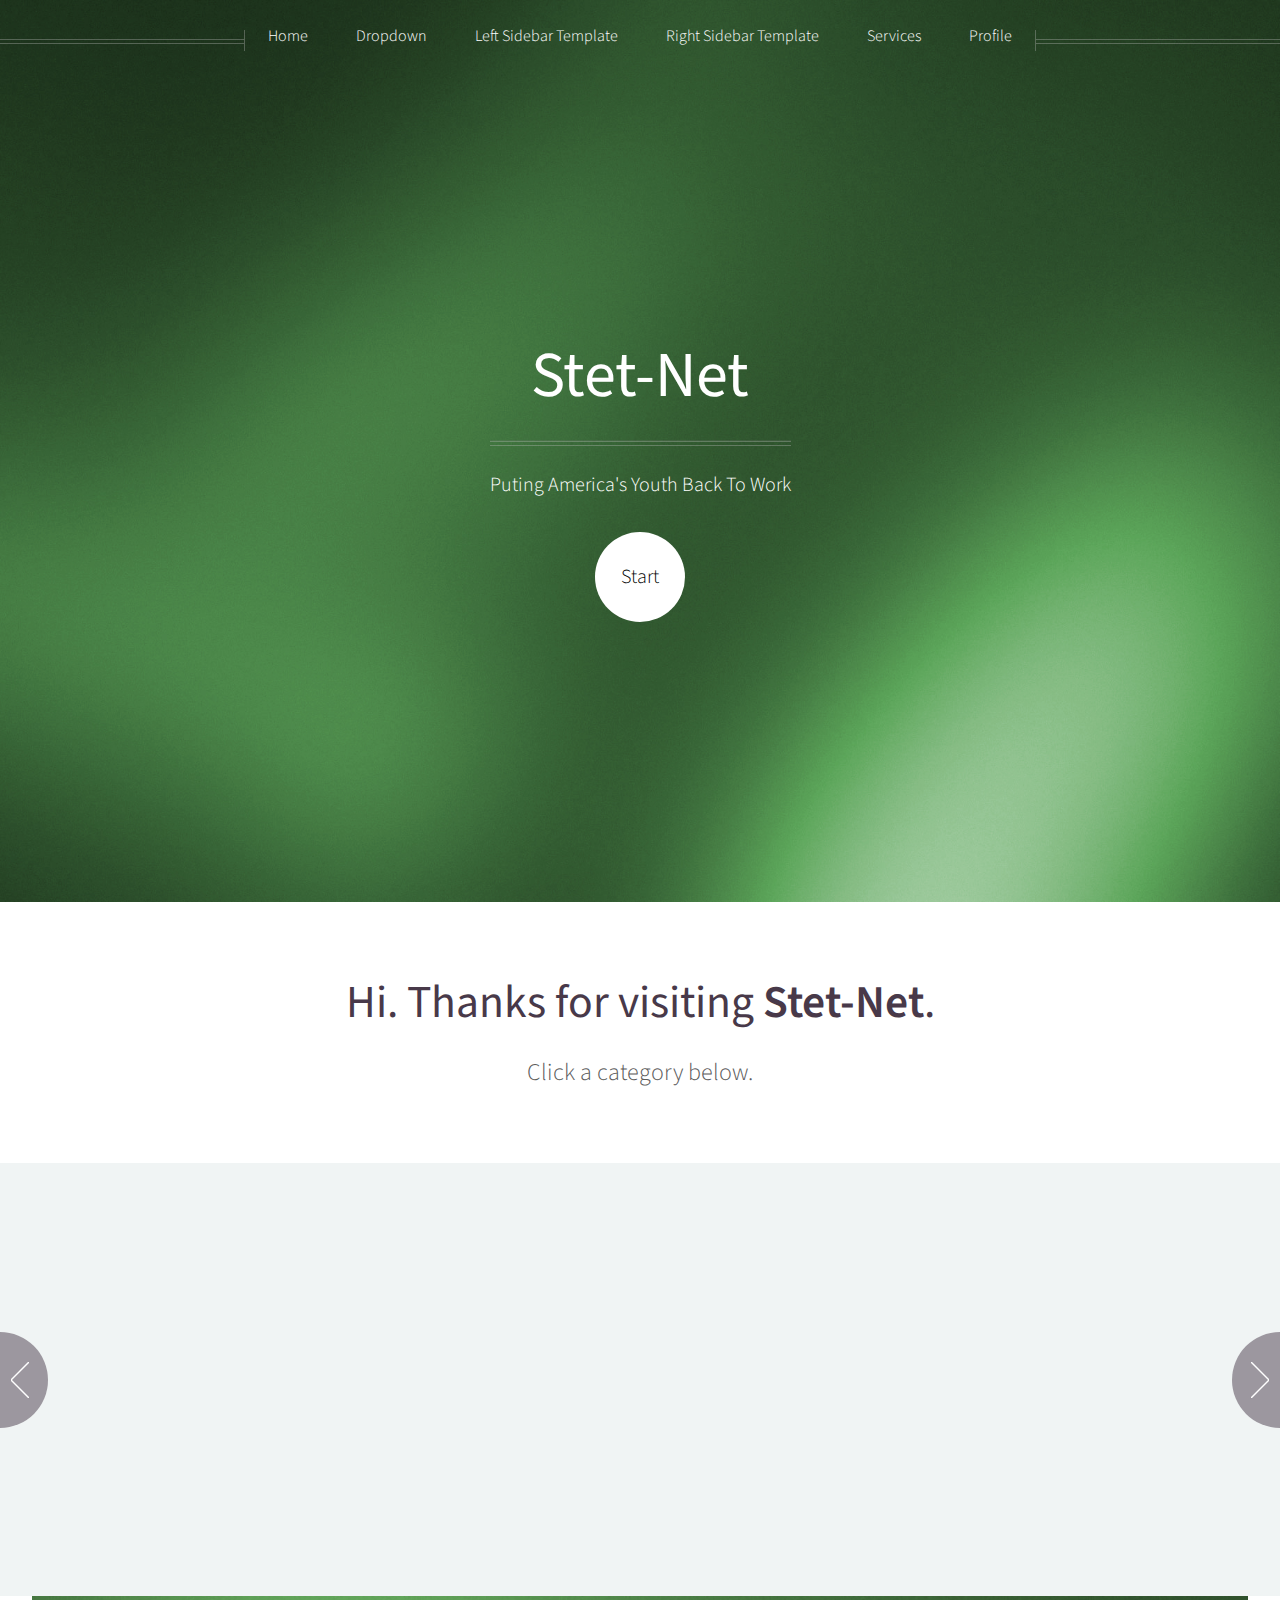
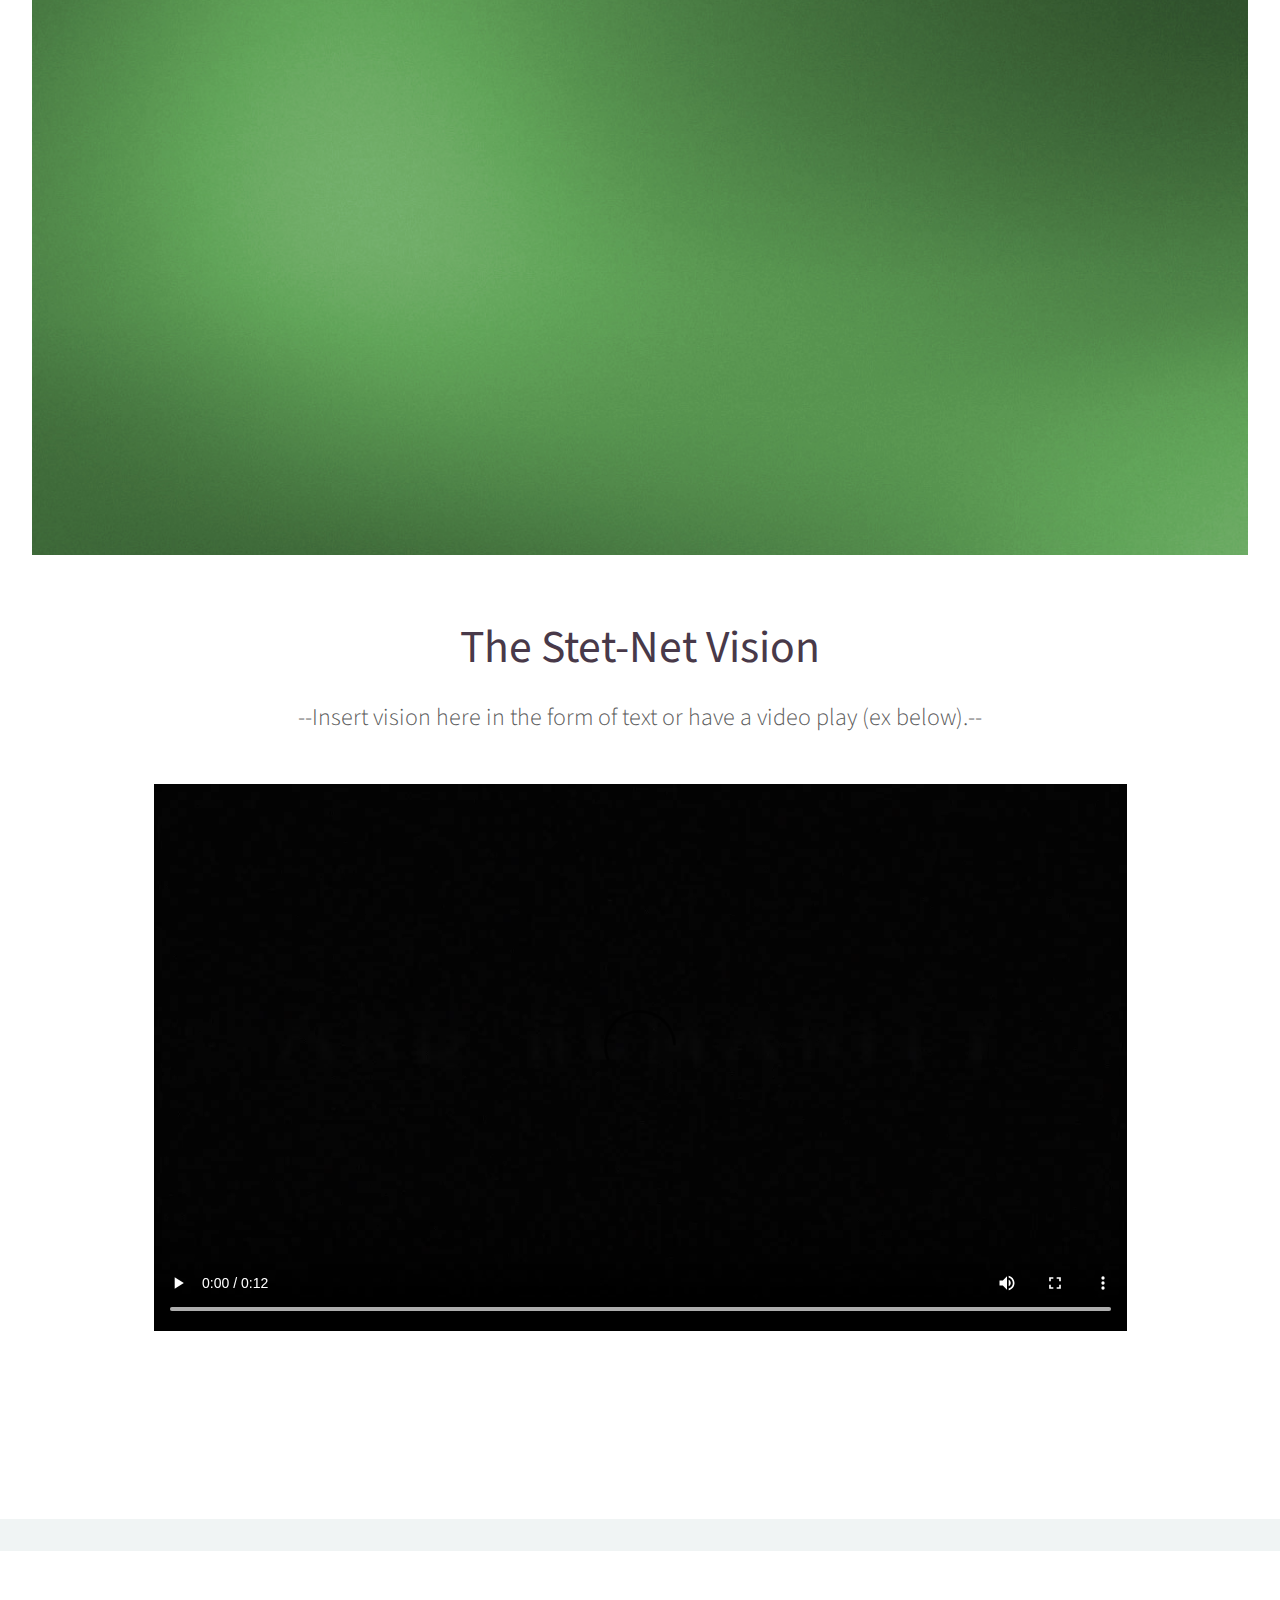
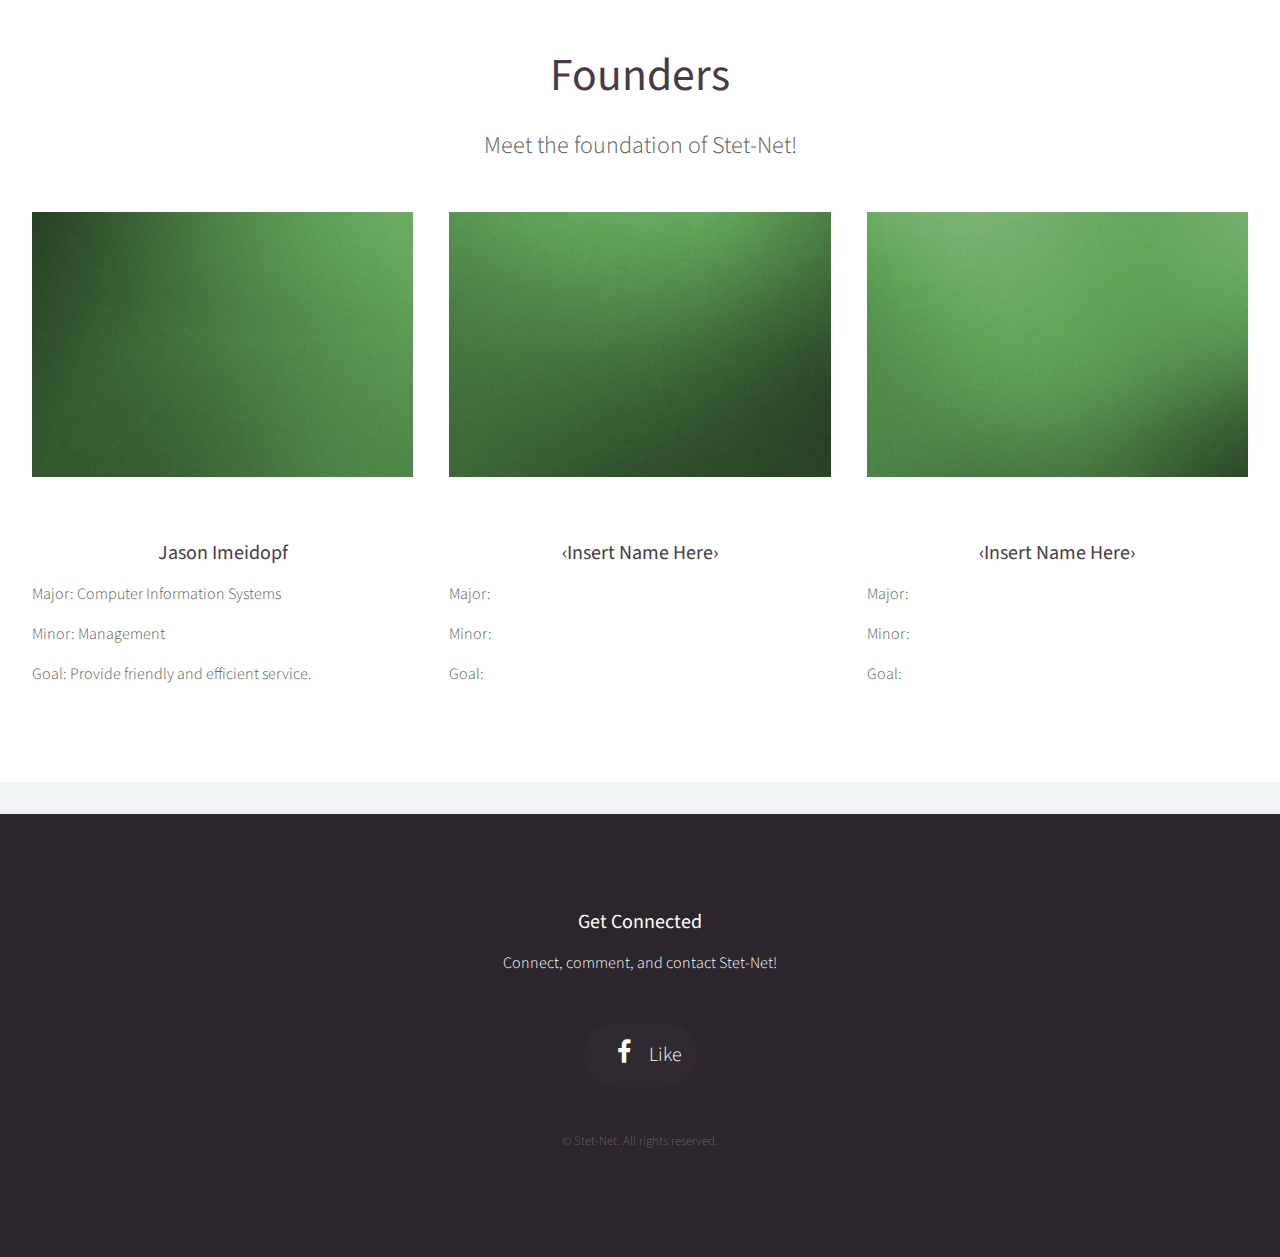
==== index.html @ adfb937d "Template Changes" ====
<!DOCTYPE HTML>
<html>
	<head>
		<title>Stet-Net</title>
        <link rel="icon" type="image/png" href="images/favicon.png"/>
		<meta http-equiv="content-type" content="text/html; charset=utf-8" />
		<meta name="description" content="" />
		<meta name="keywords" content="" />
		<!--[if lte IE 8]><script src="css/ie/html5shiv.js"></script><![endif]-->
		<script src="js/jquery.min.js"></script>
		<script src="js/jquery.dropotron.min.js"></script>
		<script src="js/jquery.scrolly.min.js"></script>
		<script src="js/jquery.onvisible.min.js"></script>
		<script src="js/skel.min.js"></script>
		<script src="js/skel-layers.min.js"></script>
		<script src="js/init.js"></script>
		<noscript>
			<link rel="stylesheet" href="css/skel.css" />
			<link rel="stylesheet" href="css/style.css" />
			<link rel="stylesheet" href="css/style-desktop.css" />
			<link rel="stylesheet" href="css/style-noscript.css" />
		</noscript>
		<!--[if lte IE 8]><link rel="stylesheet" href="css/ie/v8.css" /><![endif]-->
	</head>
	<body class="homepage">

		<!-- Header -->
			<div id="header">
						
				<!-- Inner -->
					<div class="inner">
						<header>
							<h1><a href="index.html" id="logo">Stet-Net</a></h1>
							<hr />
							<p>Puting America's Youth Back To Work</p>
						</header>
						<footer>
							<a href="#banner" style="color:#000000" class="button circled scrolly">Start</a>
						</footer>
					</div>
				
				<!-- Nav -->
					<nav id="nav">
						<ul>
							<li><a href="index.html">Home</a></li>
							<li>
								<a href="#">Dropdown</a>
								<ul>
									<li><a href="#">Under Dev</a></li>
									<li><a href="#">Under Dev</a></li>
									<li><a href="#">Under Dev</a></li>
									<li>
										<a href="">Sub-Menu</a>
										<ul>
											<li><a href="#">Under Dev</a></li>
											<li><a href="#">Under Dev</a></li>
											<li><a href="#">Under Dev</a></li>
											<li><a href="#">Under Dev</a></li>
										</ul>
									</li>
									<li><a href="#">Under Dev</a></li>
								</ul>
							</li>
							<li><a href="left-sidebar.html">Left Sidebar Template</a></li>
							<li><a href="right-sidebar.html">Right Sidebar Template</a></li>
							<li><a href="no-sidebar.html">Services</a></li>
							<li><a href="profile.html">Profile</a></li>
						</ul>
					</nav>

			</div>
			
		<!-- Banner -->
			<section id="banner">
				<header>
					<h2>Hi. Thanks for visiting <strong>Stet-Net</strong>.</h2>
					<p>Click a category below.</p>
				</header>
			</section>

		<!-- Carousel -->
			<section class="carousel">
				<div class="reel">

					<article>
						<a href="#" class="image featured"><img src="images/pic01.jpg" alt="" /></a>
						<header>
							<h3><a href="#">Category 1</a></h3>
						</header>
						<p>Text text text text text text text text text text text
                         text text text text text text text.</p>							
					</article>
				
					<article>
						<a href="#" class="image featured"><img src="images/pic02.jpg" alt="" /></a>
						<header>
							<h3><a href="#">Category 2</a></h3>
						</header>
						<p>Text text text text text text text text text text text 
                        text text text text text text text.</p>							
					</article>
				
					<article>
						<a href="#" class="image featured"><img src="images/pic03.jpg" alt="" /></a>
						<header>
							<h3><a href="#">Category 3</a></h3>
						</header>
						<p>Text text text text text text text text text text
                         text text text text text text text text.</p>							
					</article>
				
					<article>
						<a href="#" class="image featured"><img src="images/pic04.jpg" alt="" /></a>
						<header>
							<h3><a href="#">Category 4</a></h3>
						</header>
						<p>Text  text text text text text text text text
                         text text text text text text text text text.</p>							
					</article>
                    
                    <article>
						<a href="#" class="image featured"><img src="images/pic04.jpg" alt="" /></a>
						<header>
							<h3><a href="#">Category 5</a></h3>
						</header>
						<p>Text  text text text text text text text text
                         text text text text text text text text text.</p>							
					</article>
                    
                    <article>
						<a href="#" class="image featured"><img src="images/pic04.jpg" alt="" /></a>
						<header>
							<h3><a href="#">Category etc</a></h3>
						</header>
						<p>Text  text text text text text text text text
                         text text text text text text text text text.</p>							
					</article>
				</div>
			</section>
			
		<!-- Main -->
			<div class="wrapper style2">

				<article id="main" class="container special">
					<a href="#" class="image featured"><img src="images/pic06.jpg" alt="" /></a>
					<header>
						<h2>The Stet-Net Vision</h2>
						<p>--Insert vision here in the form of text or
                        have a video play (ex below).--</p>
					</header>
					<div align="center">
						<video src="sources/test.mp4" id="movie" controls width="80%" height="55%" />
                   			</div>
					<footer>
						<a href="#" class="button">Learn More</a>
					</footer>
				</article>

			</div>

		<!-- Features -->
			<div class="wrapper style1">
				
				<section id="features" class="container special">
					<header>
						<h2>Founders</h2>
						<p>Meet the foundation of Stet-Net!</p>
					</header>
					<div class="row">
						<article class="4u special">
							<a href="#" class="image featured"><img src="images/pic07.jpg" alt="" /></a>
							<header>
								<h3><a href="left-sidebar.html">Jason Imeidopf</a></h3>
							</header>
							<p>
								Major: Computer Information Systems
                            </p>
                            <p>
                                Minor: Management
							</p>
                            <p>
                                 Goal: Provide friendly and efficient service.
                            </p>
						</article>
						<article class="4u special">
							<a href="#" class="image featured"><img src="images/pic08.jpg" alt="" /></a>
							<header>
								<h3><a href="#">&#8249;Insert Name Here&#8250;</a></h3>
							</header>
							<p>
								Major:
                            </p>
                            <p>
                                Minor:
							</p>
                            <p>
                                 Goal:
                            </p>
						</article>
						<article class="4u special">
							<a href="#" class="image featured"><img src="images/pic09.jpg" alt="" /></a>
							<header>
								<h3><a href="#">&#8249;Insert Name Here&#8250;</a></h3>
							</header>
							<p>
								Major:
                            </p>
                            <p>
                                Minor:
							</p>
                            <p>
                                 Goal:
                            </p>
						</article>
					</div>
				</section>

			</div>

		<!-- Footer -->
			<div id="footer">
				<div class="container">
					<div class="row">
						<div class="12u">
							
							<!-- Contact -->
								<section class="contact">
									<header>
										<h3>Get Connected</h3>
									</header>
									<p>Connect, comment, and contact Stet-Net!</p>
									<ul class="icons">
										<li><a href="https://www.facebook.com/StetsonNetwork" class="icon fa-facebook"><span class="label">Facebook</span></a>Like</li>
									</ul>
								</section>
							
							<!-- Copyright -->
								<div class="copyright">
									<ul class="menu">
										<li>&copy; Stet-Net. All rights reserved.</li>
									</ul>
								</div>
							
						</div>
					
					</div>
				</div>
			</div>

	</body>
</html>
---- css/skel.css ----
/* Resets (http://meyerweb.com/eric/tools/css/reset/ | v2.0 | 20110126 | License: none (public domain)) */

	html,body,div,span,applet,object,iframe,h1,h2,h3,h4,h5,h6,p,blockquote,pre,a,abbr,acronym,address,big,cite,code,del,dfn,em,img,ins,kbd,q,s,samp,small,strike,strong,sub,sup,tt,var,b,u,i,center,dl,dt,dd,ol,ul,li,fieldset,form,label,legend,table,caption,tbody,tfoot,thead,tr,th,td,article,aside,canvas,details,embed,figure,figcaption,footer,header,hgroup,menu,nav,output,ruby,section,summary,time,mark,audio,video{margin:0;padding:0;border:0;font-size:100%;font:inherit;vertical-align:baseline;}article,aside,details,figcaption,figure,footer,header,hgroup,menu,nav,section{display:block;}body{line-height:1;}ol,ul{list-style:none;}blockquote,q{quotes:none;}blockquote:before,blockquote:after,q:before,q:after{content:'';content:none;}table{border-collapse:collapse;border-spacing:0;}body{-webkit-text-size-adjust:none}

/* Box Model */

	*, *:before, *:after {
		-moz-box-sizing: border-box;
		-webkit-box-sizing: border-box;
		box-sizing: border-box;
	}

/* Container */

	body {
		/* min-width: (containers) */
		min-width: 1200px;
	}

	.container {
		margin-left: auto;
		margin-right: auto;
		
		/* width: (containers) */
		width: 1200px;
	}

	/* Modifiers */
	
		.container.small {
			/* width: (containers) * 0.75; */
			width: 900px;
		}

		.container.large {
			width: 100%;

			/* max-width: (containers) * 1.25; */
			max-width: 1500px;

			/* min-width: (containers); */
			min-width: 1200px;
		}

/* Grid */

	.\31 2u { width: 100% }
	.\31 1u { width: 91.6666666667% }
	.\31 0u { width: 83.3333333333% }
	.\39 u { width: 75% }
	.\38 u { width: 66.6666666667% }
	.\37 u { width: 58.3333333333% }
	.\36 u { width: 50% }
	.\35 u { width: 41.6666666667% }
	.\34 u { width: 33.3333333333% }
	.\33 u { width: 25% }
	.\32 u { width: 16.6666666667% }
	.\31 u { width: 8.3333333333% }
	.\-11u { margin-left: 91.6666666667% }
	.\-10u { margin-left: 83.3333333333% }
	.\-9u { margin-left: 75% }
	.\-8u { margin-left: 66.6666666667% }
	.\-7u { margin-left: 58.3333333333% }
	.\-6u { margin-left: 50% }
	.\-5u { margin-left: 41.6666666667% }
	.\-4u { margin-left: 33.3333333333% }
	.\-3u { margin-left: 25% }
	.\-2u { margin-left: 16.6666666667% }
	.\-1u { margin-left: 8.3333333333% }

	/* Rows */

		.row > * {
			float: left;
		}

		.row:after {
			content: '';
			display: block;
			clear: both;
			height: 0;
		}

		.row:first-child > * {
			padding-top: 0 !important;
		}

		.row.uniform > * > :first-child {
			margin-top: 0;
		}

		.row.uniform > * > :last-child {
			margin-bottom: 0;
		}

		/* Normal */

			.row > * {
				/* padding-left: (gutters) */
				padding-left: 40px;
			}

			.row + .row > * {
				/* padding: (gutters) 0 0 (gutters) */
				padding: 40px 0 0 40px;
			}

			.row {
				/* margin-left: -(gutters) */
				margin-left: -40px;
			}

			.row + .row.uniform > * {
				/* padding: (gutters.vertical) 0 0 (gutters.vertical) */
				padding: 40px 0 0 40px;
			}

		/* Flush */

			.row.flush > * {
				padding-left: 0;
			}

			.row + .row.flush > * {
				padding: 0;
			}

			.row.flush {
				margin-left: 0;
			}

			.row + .row.uniform.flush > * {
				padding: 0;
			}

		/* Quarter */

			.row.quarter > * {
				/* padding-left: (gutters * 0.25) */
				padding-left: 10px;
			}

			.row + .row.quarter > * {
				/* padding: (gutters * 0.25) 0 0 (gutters * 0.25) */
				padding: 10px 0 0 10px;
			}

			.row.quarter {
				/* margin-left: -(gutters * 0.25) */
				margin-left: -10px;
			}

			.row + .row.uniform.quarter > * {
				/* padding: (gutters.vertical * 0.25) 0 0 (gutters.vertical * 0.25) */
				padding: 10px 0 0 10px;
			}

		/* Half */

			.row.half > * {
				/* padding-left: (gutters * 0.5) */
				padding-left: 20px;
			}

			.row + .row.half > * {
				/* padding: (gutters * 0.5) 0 0 (gutters * 0.5) */
				padding: 20px 0 0 20px;
			}

			.row.half {
				/* margin-left: -(gutters * 0.5) */
				margin-left: -20px;
			}

			.row + .row.uniform.half > * {
				/* padding: (gutters.vertical * 0.5) 0 0 (gutters.vertical * 0.5) */
				padding: 20px 0 0 20px;
			}

		/* One and (a) Half */

			.row.oneandhalf > * {
				/* padding-left: (gutters * 1.5) */
				padding-left: 60px;
			}

			.row + .row.oneandhalf > * {
				/* padding: (gutters * 1.5) 0 0 (gutters * 1.5) */
				padding: 60px 0 0 60px;
			}

			.row.oneandhalf {
				/* margin-left: -(gutters * 1.5) */
				margin-left: -60px;
			}

			.row + .row.uniform.oneandhalf > * {
				/* padding: (gutters.vertical * 1.5) 0 0 (gutters.vertical * 1.5) */
				padding: 60px 0 0 60px;
			}

		/* Double */

			.row.double > * {
				/* padding-left: (gutters * 2) */
				padding-left: 80px;
			}

			.row + .row.double > * {
				/* padding: (gutters * 2) 0 0 (gutters * 2) */
				padding: 80px 0 0 80px;
			}

			.row.double {
				/* margin-left: -(gutters * 2) */
				margin-left: -80px;
			}
			
			.row + .row.uniform.double > * {
				/* padding: (gutters.vertical * 2) 0 0 (gutters.vertical * 2) */
				padding: 80px 0 0 80px;
			}
---- css/style.css ----
@charset 'UTF-8';
@import url('http://fonts.googleapis.com/css?family=Source+Sans+Pro:300,300italic,400,400italic,600');
@import url('font-awesome.min.css');


/*********************************************************************************/
/* Basic                                                                         */
/*********************************************************************************/

	body
	{
		background: #f0f4f4;
		color: #5b5b5b;
	}

		body.is-loading *
		{
			-moz-transition: none !important;
			-webkit-transition: none !important;
			-o-transition: none !important;
			-ms-transition: none !important;
			transition: none !important;
			-moz-animation: none !important;
			-webkit-animation: none !important;
			-o-animation: none !important;
			-ms-animation: none !important;
			animation: none !important;
		}

	body,input,textarea,select
	{
		font-size: 15pt;
		line-height: 1.85em;
		font-family: 'Source Sans Pro', sans-serif;
		font-weight: 300;
	}

	h1,h2,h3,h4,h5,h6
	{
		font-weight: 400;
		color: #483949;
		line-height: 1.25em;
	}
	
		h1 a, h2 a, h3 a, h4 a, h5 a, h6 a
		{
			color: inherit;
			text-decoration: none;
			border-bottom-color: transparent;
		}
		
		h1 strong, h2 strong, h3 strong, h4 strong, h5 strong, h6 strong
		{
			font-weight: 600;
		}

	h2
	{
		font-size: 2.85em;
	}
	
	h3
	{
		font-size: 1.25em;
	}
	
	h4
	{
		font-size: 1em;
		margin: 0 0 0.25em 0;
	}
	
	strong, b
	{
		font-weight: 400;
		color: #483949;
	}
	
	em, i
	{
		font-style: italic;
	}

	a
	{
		color: inherit;
		border-bottom: solid 1px rgba(128,128,128,0.15);
		text-decoration: none;
		-moz-transition: background-color 0.35s ease-in-out, color 0.35s ease-in-out, border-bottom-color 0.35s ease-in-out;
		-webkit-transition: background-color 0.35s ease-in-out, color 0.35s ease-in-out, border-bottom-color 0.35s ease-in-out;
		-o-transition: background-color 0.35s ease-in-out, color 0.35s ease-in-out, border-bottom-color 0.35s ease-in-out;
		-ms-transition: background-color 0.35s ease-in-out, color 0.35s ease-in-out, border-bottom-color 0.35s ease-in-out;
		transition: background-color 0.35s ease-in-out, color 0.35s ease-in-out, border-bottom-color 0.35s ease-in-out;
	}
	
		a:hover
		{
			color: #009E00;
			border-bottom-color: transparent;
		}

	sub
	{
		position: relative;
		top: 0.5em;
		font-size: 0.8em;
	}
	
	sup
	{
		position: relative;
		top: -0.5em;
		font-size: 0.8em;
	}
	
	blockquote
	{
		border-left: solid 0.5em #ddd;
		padding: 1em 0 1em 2em;
		font-style: italic;
	}
	
	p, ul, ol, dl, table
	{
		margin-bottom: 1em;
	}

	p
	{
		text-align: justify;
	}

	br.clear
	{
		clear: both;
	}
	
	hr
	{
		position: relative;
		display: block;
		border: 0;
		top: 4.5em;
		margin-bottom: 9em;

		height: 6px;
		border-top: solid 1px rgba(128,128,128,0.2);
		border-bottom: solid 1px rgba(128,128,128,0.2);
	}
	
		hr:before,
		hr:after
		{
			content: '';
			position: absolute;
			top: -8px;
			display: block;
			width: 1px;
			height: 21px;
			background: rgba(128,128,128,0.2);			
		}

		hr:before
		{
			left: -1px;
		}

		hr:after
		{
			right: -1px;
		}

	.timestamp
	{
		color: rgba(128,128,128,0.75);
		font-size: 0.8em;
	}

	/* Sections/Article */
	
		section,
		article
		{
			margin-bottom: 3em;
		}
		
			section > :last-child,
			article > :last-child
			{
				margin-bottom: 0;
			}

			section:last-child,
			article:last-child
			{
				margin-bottom: 0;
			}

			.row > section,
			.row > article
			{
				margin-bottom: 0;
			}

			section.special > header,
			section.special > footer,
			article.special > header,
			article.special > footer
			{
				text-align: center;
			}

		header
		{
			margin: 0 0 1em 0;
		}

			header > p
			{
				display: block;
				font-size: 1.5em;
				margin: 1em 0 2em 0;
				line-height: 1.5em;
				text-align: inherit;
			}
			
		footer
		{
			margin: 2.5em 0 0 0;
		}

	/* Image */

		.image
		{
			position: relative;
			display: inline-block;
			border: 0;
			outline: 0;
		}
		
			/* Uncomment the block below if you want linked images to highlight on hover */
		
			.image img
			{
				display: block;
				width: 100%;
			}

			.image.fit
			{
				display: block;
				width: 100%;
			}

			.image.featured
			{
				display: block;
				width: 100%;
				margin: 0 0 4em 0;
			}
			
			.image.left
			{
				float: left;
				margin: 0 2em 2em 0;
			}
			
			.image.centered
			{
				display: block;
				margin: 0 0 2em 0;
			}

				.image.centered img
				{
					margin: 0 auto;
					width: auto;
				}

	/* List */

		ul
		{
		}

			ul.default
			{
				list-style: disc;
				padding-left: 1em;
			}
			
				ul.default li
				{
					padding-left: 0.5em;
				}

			ul.actions
			{
				margin: 3em 0 0 0;
			}
			
				form ul.actions
				{
					margin-top: 0;
				}
			
				ul.actions li
				{
					display: inline-block;
					margin: 0 0.75em 0 0.75em;
				}
				
				ul.actions li:first-child
				{
					margin-left: 0;
				}
				
				ul.actions li:last-child
				{
					margin-right: 0;
				}
							
			ul.divided
			{
			}
			
				ul.divided li
				{
					border-top: solid 1px rgba(128,128,128,0.2);
					padding-top: 1.5em;
					margin-top: 1.5em;
				}
				
				ul.divided li:first-child
				{
					border-top: 0;
					padding-top: 0;
					margin-top: 0;
				}

			ul.menu
			{
				height: 1em;
				line-height: 1em;
			}
			
				ul.menu li
				{
					display: inline-block;
					border-left: solid 1px rgba(128,128,128,0.2);
					padding-left: 1.25em;
					margin-left: 1.25em;
				}
				
				ul.menu li:first-child
				{
					border-left: 0;
					padding-left: 0;
					margin-left: 0;
				}

			ul.icons
			{
				position: relative;
				background: rgba(128,128,128,0.05);
				border-radius: 4em;
				display: inline-block;
				padding: 0.35em 0.75em 0.35em 0.75em;
				font-size: 1.25em;
				cursor: default;
			}
			
				ul.icons li
				{
					display: inline-block;
				}

					ul.icons li a
					{
						display: inline-block;
						background: none;
						width: 2.5em;
						height: 2.5em;
						line-height: 2.5em;
						text-align: center;
						border-radius: 100%;
						border: 0;
						color: inherit;
					}
					
						ul.icons li a:hover
						{
							color: #009E00;
						}
		
		ol
		{
		}	

			ol.default
			{
				list-style: decimal;
				padding-left: 1.25em;
			}

				ol.default li
				{
					padding-left: 0.25em;
				}
				
	/* Form */

		form
		{
		}
		
			form label
			{
				display: block;
				font-weight: 400;
				color: #483949;
				margin: 0 0 1em 0;
			}
		
			form input[type="text"],
			form input[type="email"],
			form input[type="password"],
			form select,
			form textarea
			{
				-webkit-appearance: none;
				display: block;
				border: 0;
				background: #fafafa;
				width: 100%;
				border-radius: 0.5em;
				border: solid 1px #E5E5E5;
				padding: 1em;
				-moz-transition: background-color 0.35s ease-in-out, border-color 0.35s ease-in-out;
				-webkit-transition: background-color 0.35s ease-in-out, border-color 0.35s ease-in-out;
				-o-transition: background-color 0.35s ease-in-out, border-color 0.35s ease-in-out;
				-ms-transition: background-color 0.35s ease-in-out, border-color 0.35s ease-in-out;
				transition: background-color 0.35s ease-in-out, border-color 0.35s ease-in-out;
			}

			form input[type="text"],
			form input[type="email"],
			form input[type="password"],
			form select
			{
				line-height: 1em;
			}
			
			form textarea
			{
				min-height: 9em;
			}

				form input[type="text"]:focus,
				form input[type="email"]:focus,
				form input[type="password"]:focus,
				form select:focus,
				form textarea:focus
				{
					background: #fff;
					border-color: #000000;
				}

				form .formerize-placeholder
				{
					color: #555 !important;
				}

				form ::-webkit-input-placeholder
				{
					color: #555 !important;
				}

				form :-moz-placeholder
				{
					color: #555 !important;
				}

				form ::-moz-placeholder
				{
					color: #555 !important;
				}

				form :-ms-input-placeholder
				{
					color: #555 !important;
				}

				form ::-moz-focus-inner
				{
					border: 0;
				}
			
	/* Table */
	
		table
		{
			width: 100%;
		}
		
			table.default
			{
				width: 100%;
			}

				table.default tbody tr
				{
					border-top: solid 1px #e5e5e5;
				}

				table.default tbody tr:first-child
				{
					border-top: 0;
				}
			
				table.default tbody tr:nth-child(2n+1)
				{
					background: #fafafa;
				}
				
				table.default td
				{
					padding: 0.5em 1em 0.5em 1em;
				}
				
				table.default th
				{
					text-align: left;
					font-weight: 400;
					padding: 0.5em 1em 0.5em 1em;
				}
			
				table.default thead
				{
					border-bottom: solid 2px #e5e5e5;
				}
				
				table.default tfoot
				{
					border-top: solid 2px #e5e5e5;
				}

	/* Button */
		
		input[type="button"],
		input[type="submit"],
		input[type="reset"],
		.button	
		{
			position: relative;
			display: inline-block;
			background: #FFFFFF;
			color: #fff;
			text-align: center;
			border-radius: 0.5em;
			text-decoration: none;
			padding: 0.65em 3em 0.65em 3em;
			border: 0;
			cursor: pointer;
			outline: 0;
			font-weight: 300;
			-moz-transition: background-color 0.35s ease-in-out, color 0.35s ease-in-out, border-bottom-color 0.35s ease-in-out;
			-webkit-transition: background-color 0.35s ease-in-out, color 0.35s ease-in-out, border-bottom-color 0.35s ease-in-out;
			-o-transition: background-color 0.35s ease-in-out, color 0.35s ease-in-out, border-bottom-color 0.35s ease-in-out;
			-ms-transition: background-color 0.35s ease-in-out, color 0.35s ease-in-out, border-bottom-color 0.35s ease-in-out;
			transition: background-color 0.35s ease-in-out, color 0.35s ease-in-out, border-bottom-color 0.35s ease-in-out;
		}

			input[type="button"]:hover,
			input[type="submit"]:hover,
			input[type="reset"]:hover,
			.button:hover
			{
				color: #fff;
				background: #009933;
			}
			
			input[type="button"].alt,
			input[type="submit"].alt,
			input[type="reset"].alt,
			.button.alt
			{
				background: #2B252C;
			}		


				input[type="button"].alt:hover,
				input[type="submit"].alt:hover,
				input[type="reset"].alt:hover,
				.button.alt:hover
				{
					background: #3B353C;
				}		

	/* Post */

		.post
		{
		}
		
			.post.stub
			{
				text-align: center;
			}
			
				.post.stub header
				{
					margin: 0;
				}

/*********************************************************************************/
/* Icons                                                                         */
/*********************************************************************************/

	.icon {
		text-decoration: none;
	}

		.icon:before {
			display: inline-block;
			font-family: FontAwesome;
			font-size: 1.25em;
			text-decoration: none;
			font-style: normal;
			font-weight: normal;
			line-height: 1;
			-webkit-font-smoothing:antialiased;
			-moz-osx-font-smoothing:grayscale;
		}
		
		.icon > .label {
			display: none;
		}

		.icon.circled
		{
			position: relative;
			display: inline-block;
			background: #2b252c;
			color: #fff;
			border-radius: 100%;
			width: 3em;
			height: 3em;
			line-height: 3.25em;
			text-align: center;
			font-size: 1.25em;
		}
		
			header .icon.circled
			{
				margin: 0 0 2em 0;
			}

/*********************************************************************************/
/* Wrapper                                                                       */
/*********************************************************************************/

	.wrapper
	{
		background: #fff;
		margin: 0 0 2em 0;
		padding: 6em 0 6em 0;
	}
	
		.wrapper.style1
		{
		}

		.wrapper.style2
		{
			padding-top: 0;
		}

/*********************************************************************************/
/* Header                                                                        */
/*********************************************************************************/

	#header
	{
		position: relative;
		background-image: url('../images/header.jpg');
		background-size: cover;
		background-position: center center;
		background-attachment: fixed;
		color: #fff;
		text-align: center;
		padding: 2.5em 0 2em 0;
		cursor: default;
	}

		.homepage #header
		{
			padding: 4em 0 4em 0;
		}
	
			.homepage #header .overlay
			{
				content: '';
				background: #009933;
				display: block;
				position: absolute;
				left: 0;
				top: 0;
				width: 100%;
				height: 100%;
				opacity: 1.0;
				-moz-transition: opacity 2s ease-in-out;
				-webkit-transition: opacity 2s ease-in-out;
				-o-transition: opacity 2s ease-in-out;
				-ms-transition: opacity 2s ease-in-out;
				transition: opacity 2s ease-in-out;
			}
		
			.homepage #header.ready .overlay
			{
				opacity: 0;
			}

		#header .inner
		{
			position: relative;
			z-index: 1;
			margin: 0;
			padding: 4em 0 0 0;
		}
	
		#header h1
		{
			color: #fff;
			font-size: 3em;
			line-height: 1em;
		}

			.homepage #header h1
			{
				font-size: 4em;
			}
		
			#header h1 a
			{
				color: inherit;
			}
	
		#header header > p
		{
			font-size: 1.25em;
			margin: 0;
		}
		
		#header .button
		{
			display: inline-block;
			border-radius: 100%;
			width: 4.5em;
			height: 4.5em;
			line-height: 4.5em;
			text-align: center;
			font-size: 1.25em;
			padding: 0;
		}
		
		#header header
		{
			display: inline-block;
		}
		
		#header footer
		{
			margin: 1em 0 0 0;
		}
		
		#header hr
		{
			top: 1.5em;
			margin-bottom: 3em;

			border-bottom-color: rgba(192,192,192,0.35);
			box-shadow: inset 0 1px 0 0 rgba(192,192,192,0.35);
		}
		
			#header hr:before,
			#header hr:after
			{
				background: rgba(192,192,192,0.35);
			}

/*********************************************************************************/
/* Nav                                                                           */
/*********************************************************************************/

	#nav
	{
		position: absolute;
		top: 0;
		left: 0;
		width: 100%;
		text-align: center;
		padding: 1.5em 0 1.5em 0;
		z-index: 1;
		overflow: hidden;
	}
	
		#nav > ul
		{
			line-height: 0px;
			position: relative;
			display: inline-block;
			margin: 0;

			height: 21px;
			border-left: solid 1px rgba(192,192,192,0.35);
			border-right: solid 1px rgba(192,192,192,0.35);
		}
		
			#nav > ul:before,
			#nav > ul:after
			{
				content: '';
				display: block;
				width: 300%;
				position: absolute;
				top: 50%;
				margin-top: -2px;

				height: 5px;
				border-top: solid 1px rgba(192,192,192,0.35);
				border-bottom: solid 1px rgba(192,192,192,0.35);
			}
		
			#nav > ul:before
			{
				left: 100%;
				margin-left: 1px;
			}
		
			#nav > ul:after
			{
				right: 100%;
				margin-right: 1px;
			}
		
			#nav > ul > li
			{
				display: inline-block;
				margin: -9px 0.5em 0 0.5em;
				border-radius: 0.5em;
				padding: 0.85em;
				border: solid 1px transparent;
				-moz-transition: color 0.35s ease-in-out, border-color 0.35s ease-in-out;
				-webkit-transition: color 0.35s ease-in-out, border-color 0.35s ease-in-out;
				-o-transition: color 0.35s ease-in-out, border-color 0.35s ease-in-out;
				-ms-transition: color 0.35s ease-in-out, border-color 0.35s ease-in-out;
				transition: color 0.35s ease-in-out, border-color 0.35s ease-in-out;
			}
			
				#nav > ul > li.active
				{
					border-color: rgba(192,192,192,0.35);
				}
			
				#nav > ul > li > a,
				#nav > ul > li > span
				{
					display: block;
					color: inherit;
					text-decoration: none;
					border: 0;
					outline: 0;
				}

				#nav > ul > li > ul
				{
					display: none;
				}

	.dropotron
	{
		background: rgba(255,255,255,0.975);
		padding: 1em 1.25em 1em 1.25em;
		line-height: 1em;
		height: auto;
		text-align: left;
		border-radius: 0.5em;
		box-shadow: 0 0.15em 0.25em 0 rgba(0,0,0,0.25);
		min-width: 12em;
		margin-top: -1em;
	}
	
		.dropotron li
		{
			border-top: solid 1px rgba(128,128,128,0.2);
			color: #5b5b5b;
		}
		
			.dropotron li:first-child
			{
				border-top: 0;
			}

			.dropotron li:hover
			{
				color: #00d800;
			}

			.dropotron li a,
			.dropotron li span
			{
				display: block;
				border: 0;
				padding: 0.5em 0 0.5em 0;
				-moz-transition: color 0.35s ease-in-out;
				-webkit-transition: color 0.35s ease-in-out;
				-o-transition: color 0.35s ease-in-out;
				-ms-transition: color 0.35s ease-in-out;
				transition: color 0.35s ease-in-out;
			}
		
		.dropotron.level-0
		{
			margin-top: 2em;
			font-size: 0.9em;
		}
		
			.dropotron.level-0:before
			{
				content: '';
				position: absolute;
				left: 50%;
				top: -0.7em;
				margin-left: -0.75em;
				border-bottom: solid 0.75em rgba(255,255,255,0.975);
				border-left: solid 0.75em rgba(64,64,64,0);
				border-right: solid 0.75em rgba(64,64,64,0);
			}

/*********************************************************************************/
/* Banner                                                                        */
/*********************************************************************************/

	#banner
	{
		background: #fff;
		text-align: center;
		padding: 4.5em 0 4.5em 0;
		margin-bottom: 0;
	}
	
		#banner header > p
		{
			margin-bottom: 0;
		}

/*********************************************************************************/
/* Content                                                                       */
/*********************************************************************************/

	#content
	{
	}

		#content > hr
		{
			top: 3em;
			margin-bottom: 6em;
		}
		
		#content > section
		{
			margin-bottom: 0;
		}
		
/*********************************************************************************/
/* Sidebar                                                                       */
/*********************************************************************************/

	#sidebar
	{
	}
	
		#sidebar > hr.first
		{
			display: none;
		}
	
		#sidebar > hr
		{
			top: 3em;
			margin-bottom: 6em;
		}
		
		#sidebar > section
		{
			margin-bottom: 0;
		}

/*********************************************************************************/
/* Main                                                                          */
/*********************************************************************************/

	#main
	{
		margin-bottom: 0;
	}
	
		#main section:first-of-type
		{
			padding-top: 2em;
		}		
	
/*********************************************************************************/
/* Footer                                                                        */
/*********************************************************************************/

	#footer
	{
		position: relative;
		overflow: hidden;
		padding: 6em 0 6em 0;
		background: #2b252c;
		color: #fff;
	}

		#footer .icon.circled
		{
			background: #fff;
			color: #2b252c;
		}

		#footer header
		{
			text-align: center;
			cursor: default;
		}
		
		#footer h2,
		#footer h3,
		#footer h4,
		#footer h5,
		#footer h6
		{
			color: #fff;
		}

		#footer .contact
		{
			text-align: center;
		}
		
			#footer .contact p
			{
				text-align: center;
				margin: 0 0 3em 0;
			}
		
		#footer .copyright
		{
			text-align: center;
			color: rgba(128,128,128,0.75);
			font-size: 0.8em;
			cursor: default;
		}

			#footer .copyright a
			{
				color: rgba(128,128,128,0.75);
			}

				#footer .copyright a:hover
				{
					color: rgba(212,212,212,0.85);
				}

/*********************************************************************************/
/* Carousel                                                                      */
/*********************************************************************************/

	.carousel
	{
		position: relative;
		overflow: hidden;
		padding: 2em 0 2em 0;
		margin-bottom: 0;
	}

		.carousel .forward,
		.carousel .backward
		{
			position: absolute;
			top: 50%;
			width: 6em;
			height: 12em;
			margin-top: -6em;
			cursor: pointer;
		}
		
		.carousel .forward
		{
			right: 0;
		}
		
		.carousel .backward
		{
			left: 0;
		}

			.carousel .forward:before,
			.carousel .backward:before
			{
				content: '';
				display: block;
				width: 6em;
				height: 6em;
				border-radius: 100%;
				background-color: rgba(72,57,73, 0.5);				
				position: absolute;
				top: 50%;
				margin-top: -3em;
				-moz-transition: background-color 0.35s ease-in-out;
				-webkit-transition: background-color 0.35s ease-in-out;
				-o-transition: background-color 0.35s ease-in-out;
				-ms-transition: background-color 0.35s ease-in-out;
				transition: background-color 0.35s ease-in-out;
				-webkit-backface-visibility: hidden;
			}

			.carousel .forward:after,
			.carousel .backward:after
			{
				content: '';
				width: 3em;
				height: 3em;
				position: absolute;
				top: 50%;
				margin: -1.5em 0 0 0;
				background: url('images/arrow.svg') no-repeat center center;
			}

			.carousel .forward:after
			{
				right: -0.25em;
			}

			.carousel .backward:after
			{
				left: -0.25em;
				-moz-transform: scaleX(-1);
				-webkit-transform: scaleX(-1);
				-o-transform: scaleX(-1);
				-ms-transform: scaleX(-1);
				transform: scaleX(-1);
    		}
			
			.carousel .forward:before
			{
				right: -3em;
			}
			
			.carousel .backward:before
			{
				left: -3em;
			}

			.carousel .forward:hover:before,
			.carousel .backward:hover:before
			{
				background-color: rgba(239,131,118, 0.75);
			}

		.carousel .reel
		{
			white-space: nowrap;
			position: relative;
			-webkit-overflow-scrolling: touch;
			padding: 0 2em 0 2em;
		}
	
		.carousel article
		{
			display: inline-block;
			width: 18em;
			background: #fff;
			text-align: center;
			padding: 0 1em 3em 1em;
			margin: 0 2em 0 0;
			white-space: normal;
			opacity: 1.0;
			-moz-transition: opacity 0.75s ease-in-out;			
			-webkit-transition: opacity 0.75s ease-in-out;			
			-o-transition: opacity 0.75s ease-in-out;			
			-ms-transition: opacity 0.75s ease-in-out;			
			transition: opacity 0.75s ease-in-out;			
		}
		
			.carousel article.loading
			{
				opacity: 0;
			}
		
			.carousel article .image
			{
				position: relative;
				left: -1em;
				top: 0;
				width: auto;
				margin-right: -2em;
				margin-bottom: 3em;
			}
		
			.carousel article p
			{
				text-align: center;
			}
---- css/style-noscript.css ----
/*
	Helios by HTML5 UP
	html5up.net | @n33co
	Free for personal and commercial use under the CCA 3.0 license (html5up.net/license)
*/

/*********************************************************************************/
/* Header                                                                        */
/*********************************************************************************/

	#header
	{
	}

		.homepage #header
		{
		}
	
			.homepage #header:after
			{
				display: none;
			}

/*********************************************************************************/
/* Nav                                                                           */
/*********************************************************************************/

	#nav
	{
	}

		#nav > ul > li > ul
		{
			display: none;
		}

/*********************************************************************************/
/* Carousel                                                                      */
/*********************************************************************************/

	.carousel
	{
		overflow-x: scroll;
	}
---- css/ie/v8.css ----
/*
	Helios by HTML5 UP
	html5up.net | @n33co
	Free for personal and commercial use under the CCA 3.0 license (html5up.net/license)
*/

/*********************************************************************************/
/* Basic                                                                         */
/*********************************************************************************/

	a
	{
		border-bottom: solid 1px #ddd;
	}
	
	hr
	{
		border-top: solid 1px #777;
		border-bottom: solid 1px #777;
	}

	.timestamp
	{
		color: #777;
	}

	/* Section/Article */

		section,
		article
		{
		}
		
			section > .last-child,
			article > .last-child
			{
				margin-bottom: 0;
			}

			section.last-child,
			article.last-child
			{
				margin-bottom: 0;
			}

	/* List */

		ul
		{
		}

			ul.divided
			{
			}
			
				ul.divided li
				{
					border-top: solid 1px #777;
				}

			ul.menu
			{
			}
			
				ul.menu li
				{
					border-left: solid 1px #777;
				}

			ul.icons
			{
				background: #333;
				-ms-behavior: url('css/ie/PIE.htc');
			}

	/* Button */
		
		.button
		{
			-ms-behavior: url('css/ie/PIE.htc');
		}

/*********************************************************************************/
/* Icons                                                                         */
/*********************************************************************************/

	.icon
	{
	}

		.icon.circled
		{
			-ms-behavior: url('css/ie/PIE.htc');
		}

/*********************************************************************************/
/* Header                                                                        */
/*********************************************************************************/

	#header
	{
		-ms-behavior: url('css/ie/backgroundsize.min.htc');
	}

/*********************************************************************************/
/* Nav                                                                           */
/*********************************************************************************/

	#nav
	{
	}
	
		#nav > ul
		{
		}
		
			#nav > ul:before,
			#nav > ul:after
			{
				border-top: solid 1px #777;
				border-bottom: solid 1px #777;
			}

			#nav > ul > li
			{
				-ms-behavior: url('css/ie/PIE.htc');
			}

				#nav > ul > li.active
				{
					border-color: #999;
				}

	.dropotron
	{
		background: #fff;
		-ms-behavior: url('css/ie/PIE.htc');
	}

		.dropotron li
		{
			border-color: #eee;
			padding-right: 1em;
			color: #5b5b5b;
		}

		.dropotron.level-0
		{
			box-shadow: none !important;
			margin-top: 1em;
		}
	
/*********************************************************************************/
/* Carousel                                                                      */
/*********************************************************************************/

	.carousel
	{
	}

		.carousel .forward,
		.carousel .backward
		{
			border-radius: 100%;
			background-color: #483949;
			width: 7em;
			height: 7em;
			margin-top: -3.5em;
			border-radius: 100%;
			-ms-behavior: url('css/ie/PIE.htc');
		}

			.carousel .forward
			{
				right: -3.5em;
			}

			.carousel .backward
			{
				left: -3.5em;
			}
		
			.carousel .forward:before,
			.carousel .backward:before
			{
				display: none;
			}
			
/*********************************************************************************/
/* Footer                                                                        */
/*********************************************************************************/

	#footer
	{
	}
	
		#footer ul.divided li,
		#footer ul.menu li,
		#footer hr
		{
			border-color: #3B373C;
		}
	
		#footer .icons
		{
			background: #2F2930;
		}
	
		#footer .copyright
		{
			color: #777;
		}

			#footer .copyright a
			{
				color: #aaa;
				border: 0;
			}

				#footer .copyright a:hover
				{
					color: #ccc;
				}
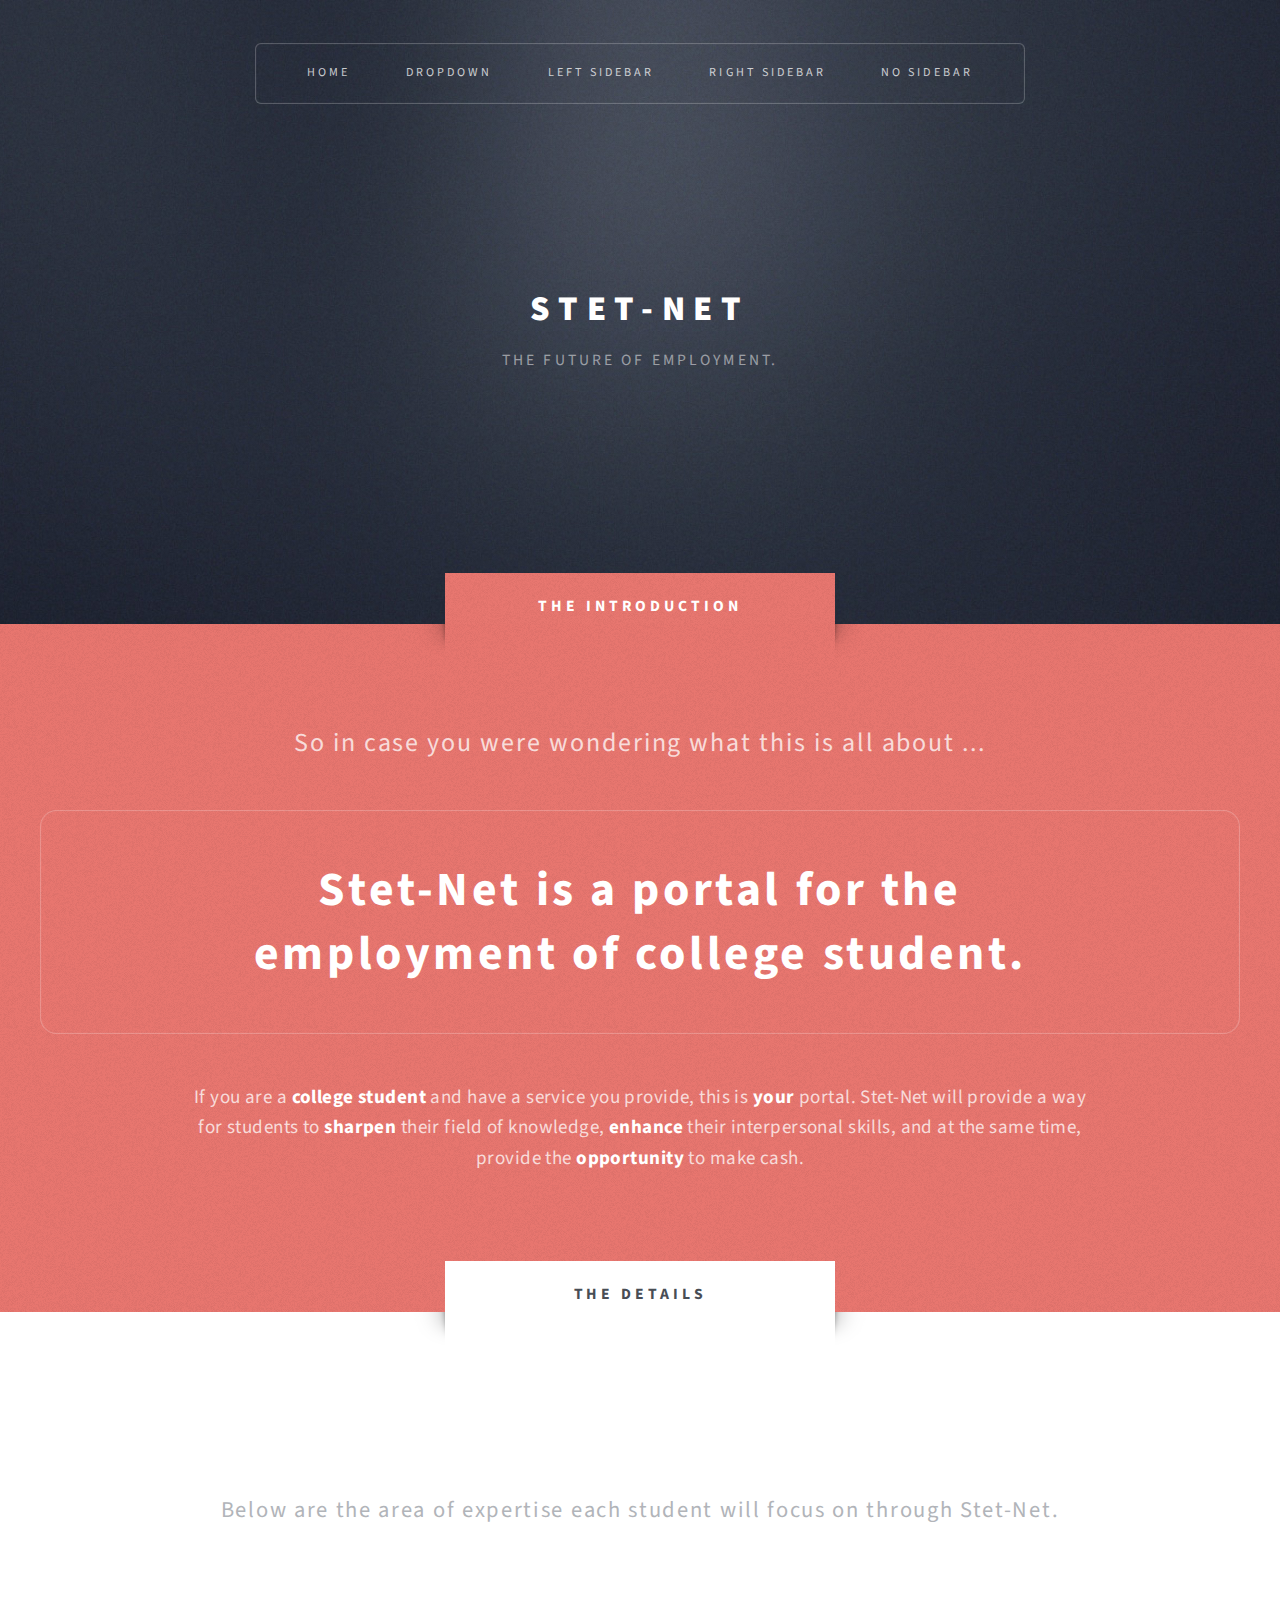
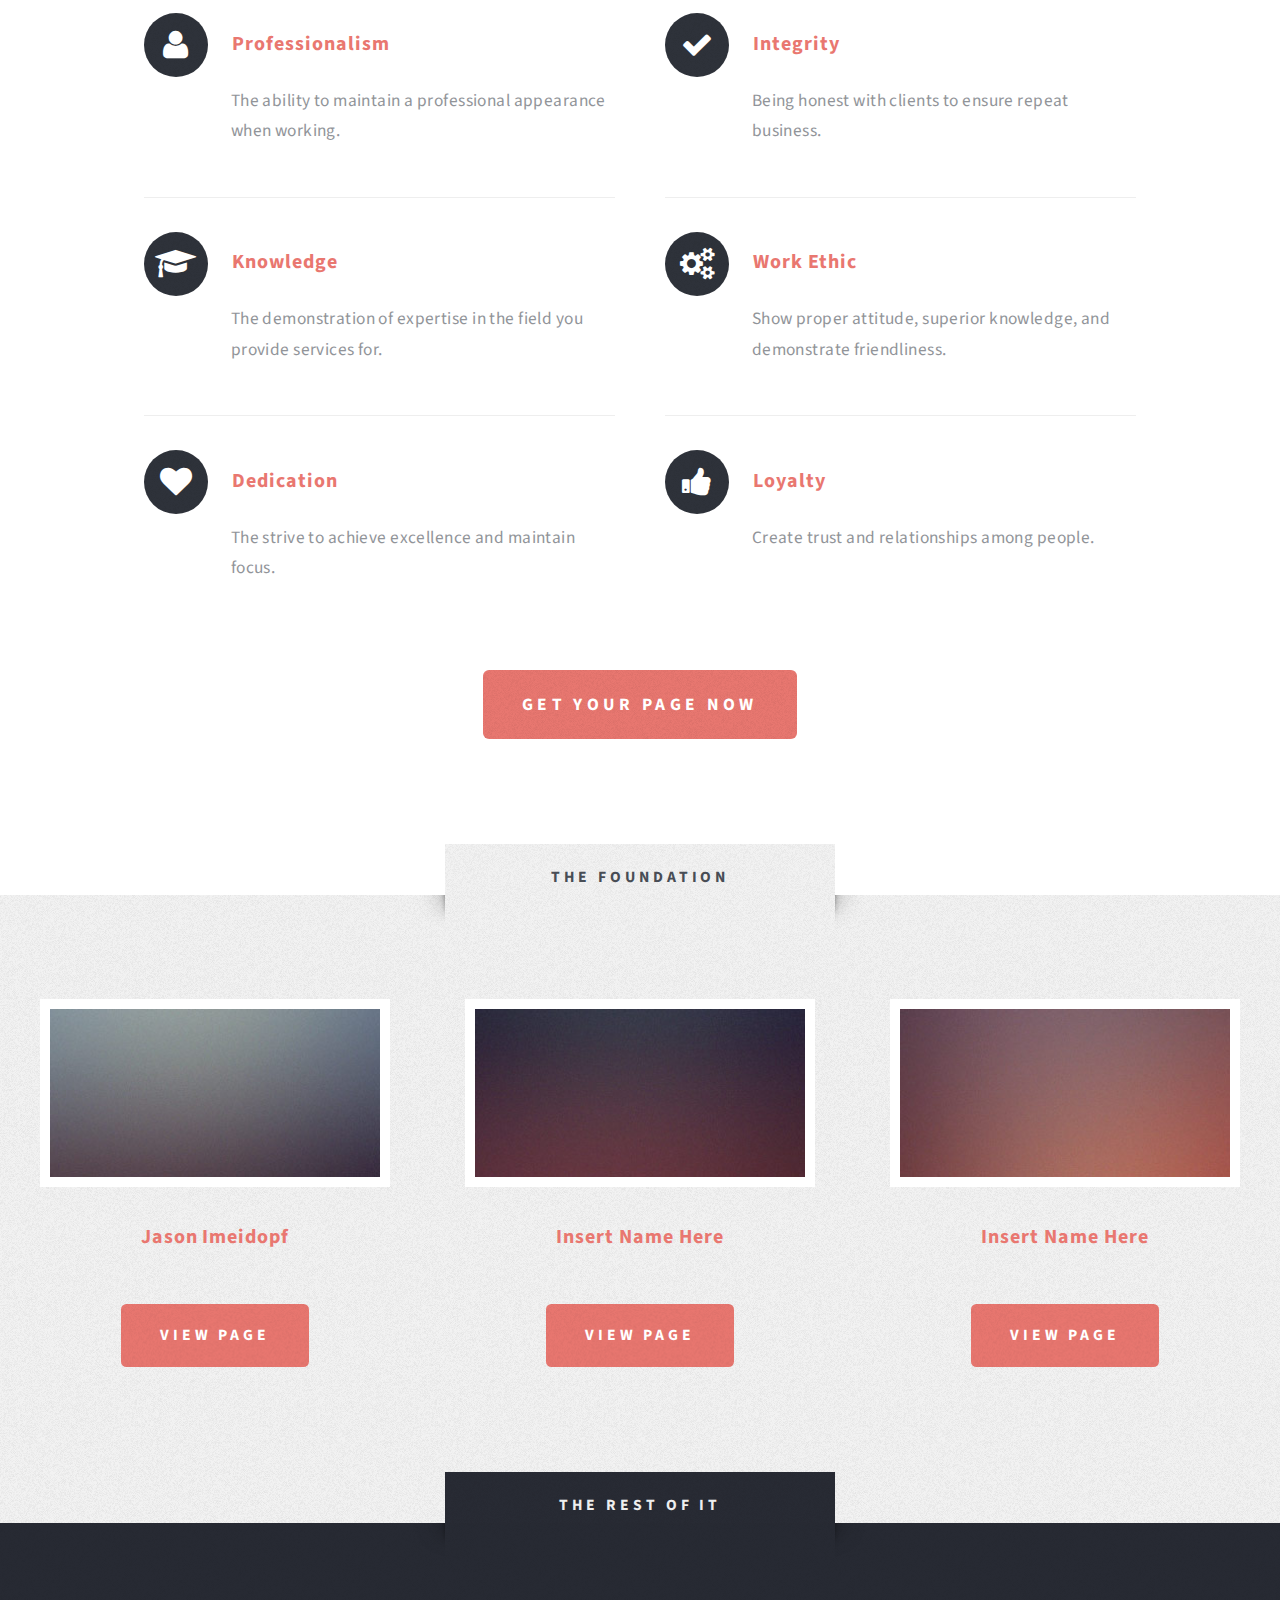
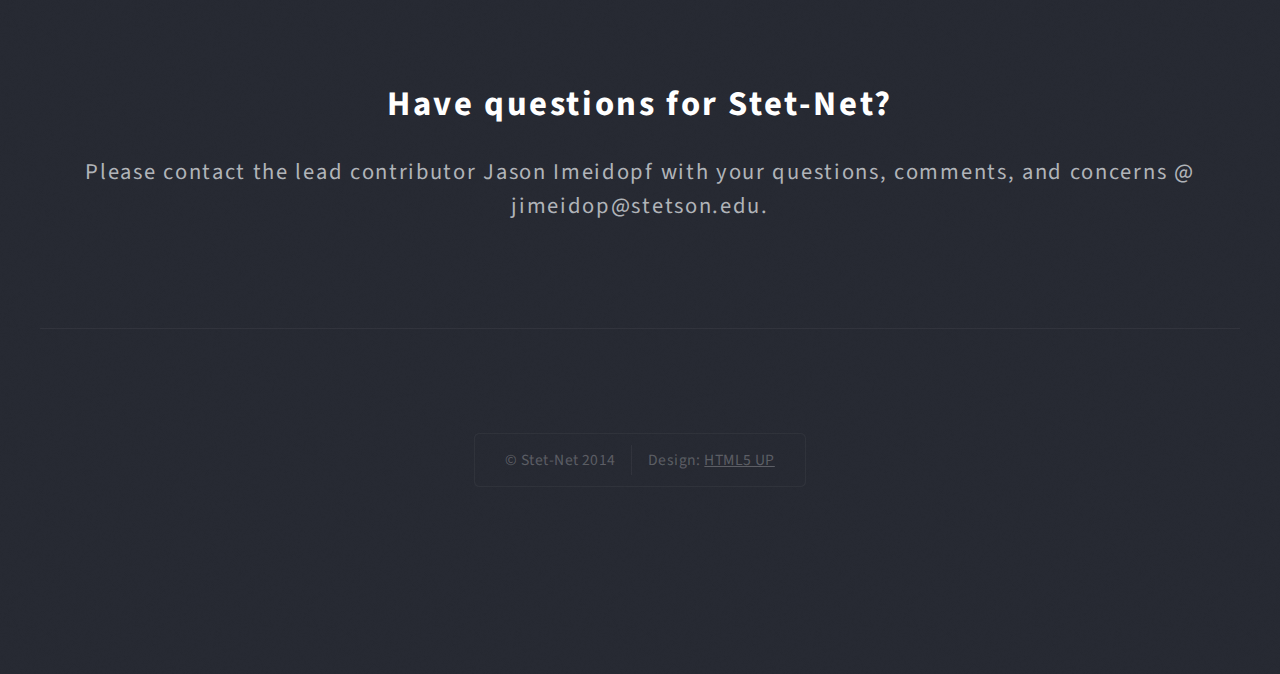
==== commit 87439804: "New Design Commit" ====
--- a/index.html
+++ b/index.html
@@ -2,15 +2,12 @@
 <html>
 	<head>
 		<title>Stet-Net</title>
-        <link rel="icon" type="image/png" href="images/favicon.png"/>
 		<meta http-equiv="content-type" content="text/html; charset=utf-8" />
 		<meta name="description" content="" />
 		<meta name="keywords" content="" />
 		<!--[if lte IE 8]><script src="css/ie/html5shiv.js"></script><![endif]-->
 		<script src="js/jquery.min.js"></script>
 		<script src="js/jquery.dropotron.min.js"></script>
-		<script src="js/jquery.scrolly.min.js"></script>
-		<script src="js/jquery.onvisible.min.js"></script>
 		<script src="js/skel.min.js"></script>
 		<script src="js/skel-layers.min.js"></script>
 		<script src="js/init.js"></script>
@@ -18,234 +15,181 @@
 			<link rel="stylesheet" href="css/skel.css" />
 			<link rel="stylesheet" href="css/style.css" />
 			<link rel="stylesheet" href="css/style-desktop.css" />
-			<link rel="stylesheet" href="css/style-noscript.css" />
 		</noscript>
 		<!--[if lte IE 8]><link rel="stylesheet" href="css/ie/v8.css" /><![endif]-->
 	</head>
 	<body class="homepage">
 
 		<!-- Header -->
-			<div id="header">
-						
-				<!-- Inner -->
-					<div class="inner">
-						<header>
-							<h1><a href="index.html" id="logo">Stet-Net</a></h1>
-							<hr />
-							<p>Puting America's Youth Back To Work</p>
-						</header>
-						<footer>
-							<a href="#banner" style="color:#000000" class="button circled scrolly">Start</a>
-						</footer>
-					</div>
-				
-				<!-- Nav -->
-					<nav id="nav">
-						<ul>
-							<li><a href="index.html">Home</a></li>
-							<li>
-								<a href="#">Dropdown</a>
-								<ul>
-									<li><a href="#">Under Dev</a></li>
-									<li><a href="#">Under Dev</a></li>
-									<li><a href="#">Under Dev</a></li>
-									<li>
-										<a href="">Sub-Menu</a>
-										<ul>
-											<li><a href="#">Under Dev</a></li>
-											<li><a href="#">Under Dev</a></li>
-											<li><a href="#">Under Dev</a></li>
-											<li><a href="#">Under Dev</a></li>
-										</ul>
-									</li>
-									<li><a href="#">Under Dev</a></li>
-								</ul>
-							</li>
-							<li><a href="left-sidebar.html">Left Sidebar Template</a></li>
-							<li><a href="right-sidebar.html">Right Sidebar Template</a></li>
-							<li><a href="no-sidebar.html">Services</a></li>
-							<li><a href="profile.html">Profile</a></li>
-						</ul>
-					</nav>
+			<div id="header-wrapper" class="wrapper">
+				<div id="header">
+					
+					<!-- Logo -->
+						<div id="logo">
+							<h1><a href="index.html">Stet-Net</a></h1>
+							<p>The future of employment.</p>
+						</div>
+					
+					<!-- Nav -->
+						<nav id="nav">
+							<ul>
+								<li class="current"><a href="index.html">Home</a></li>
+								<li>
+									<a href="">Dropdown</a>
+									<ul>
+										<li><a href="#">Under Dev</a></li>
+										<li><a href="#">Under Dev</a></li>
+										<li><a href="#">Under Dev</a></li>
+										<li>
+											<a href="">Under Dev</a>
+											<ul>
+												<li><a href="#">Under Dev</a></li>
+												<li><a href="#">Under Dev</a></li>
+												<li><a href="#">Under Dev</a></li>
+												<li><a href="#">Under Dev</a></li>
+												<li><a href="#">Under Dev</a></li>
+											</ul>
+										</li>
+										<li><a href="#">Under Dev</a></li>
+									</ul>
+								</li>
+								<li><a href="#">Left Sidebar</a></li>
+								<li><a href="#">Right Sidebar</a></li>
+								<li><a href="#">No Sidebar</a></li>
+							</ul>
+						</nav>
 
+				</div>
 			</div>
-			
-		<!-- Banner -->
-			<section id="banner">
-				<header>
-					<h2>Hi. Thanks for visiting <strong>Stet-Net</strong>.</h2>
-					<p>Click a category below.</p>
-				</header>
-			</section>
-
-		<!-- Carousel -->
-			<section class="carousel">
-				<div class="reel">
-
-					<article>
-						<a href="#" class="image featured"><img src="images/pic01.jpg" alt="" /></a>
-						<header>
-							<h3><a href="#">Category 1</a></h3>
-						</header>
-						<p>Text text text text text text text text text text text
-                         text text text text text text text.</p>							
-					</article>
-				
-					<article>
-						<a href="#" class="image featured"><img src="images/pic02.jpg" alt="" /></a>
-						<header>
-							<h3><a href="#">Category 2</a></h3>
-						</header>
-						<p>Text text text text text text text text text text text 
-                        text text text text text text text.</p>							
-					</article>
-				
-					<article>
-						<a href="#" class="image featured"><img src="images/pic03.jpg" alt="" /></a>
-						<header>
-							<h3><a href="#">Category 3</a></h3>
-						</header>
-						<p>Text text text text text text text text text text
-                         text text text text text text text text.</p>							
-					</article>
-				
-					<article>
-						<a href="#" class="image featured"><img src="images/pic04.jpg" alt="" /></a>
-						<header>
-							<h3><a href="#">Category 4</a></h3>
-						</header>
-						<p>Text  text text text text text text text text
-                         text text text text text text text text text.</p>							
-					</article>
-                    
-                    <article>
-						<a href="#" class="image featured"><img src="images/pic04.jpg" alt="" /></a>
-						<header>
-							<h3><a href="#">Category 5</a></h3>
-						</header>
-						<p>Text  text text text text text text text text
-                         text text text text text text text text text.</p>							
-					</article>
-                    
-                    <article>
-						<a href="#" class="image featured"><img src="images/pic04.jpg" alt="" /></a>
-						<header>
-							<h3><a href="#">Category etc</a></h3>
-						</header>
-						<p>Text  text text text text text text text text
-                         text text text text text text text text text.</p>							
-					</article>
-				</div>
-			</section>
-			
+		
+		<!-- Intro -->
+			<div id="intro-wrapper" class="wrapper style1">
+				<div class="title">The Introduction</div>
+				<section id="intro" class="container">
+					<p class="style1">So in case you were wondering what this is all about ...</p>
+					<p class="style2">
+						Stet-Net is a portal for the<br class="mobile-hide" />
+						employment of college student.
+					</p>
+					<p class="style3">If you are a <strong>college student</strong> and have a service you provide, this is <strong>your</strong> portal. Stet-Net will provide a way for students to <strong>sharpen</strong> their field of knowledge, <strong>enhance</strong> their interpersonal skills, and at the same time, provide the <strong>opportunity</strong> to make cash.</p>
+				</section>
+			</div>
+		
 		<!-- Main -->
 			<div class="wrapper style2">
-
-				<article id="main" class="container special">
-					<a href="#" class="image featured"><img src="images/pic06.jpg" alt="" /></a>
-					<header>
-						<h2>The Stet-Net Vision</h2>
-						<p>--Insert vision here in the form of text or
-                        have a video play (ex below).--</p>
-					</header>
-					<div align="center">
-						<video src="sources/test.mp4" id="movie" controls width="80%" height="55%" />
-                   			</div>
-					<footer>
-						<a href="#" class="button">Learn More</a>
-					</footer>
-				</article>
-
+				<div class="title">The Details</div>
+				<div id="main" class="container">
+					
+					<!-- Features -->
+						<section id="features">
+							<header class="style1">
+								<p>Below are the area of expertise each student will focus on through Stet-Net.</p>
+							</header>
+							<div class="feature-list">
+								<div class="row">
+									<div class="6u">
+										<section>
+											<h3 class="icon fa-user">Professionalism</h3>
+											<p>The ability to maintain a professional appearance when working.</p>
+										</section>
+									</div>
+									<div class="6u">
+										<section>
+											<h3 class="icon fa-check">Integrity</h3>
+											<p>Being honest with clients to ensure repeat business.</p>
+										</section>
+									</div>
+								</div>
+								<div class="row">
+									<div class="6u">
+										<section>
+											<h3 class="icon fa-graduation-cap">Knowledge</h3>
+											<p>The demonstration of expertise in the field you provide services for.</p>
+										</section>
+									</div>
+									<div class="6u">
+										<section>
+											<h3 class="icon fa-gears">Work Ethic</h3>
+											<p>Show proper attitude, superior knowledge, and demonstrate friendliness.</p>
+										</section>
+									</div>
+								</div>
+								<div class="row">
+									<div class="6u">
+										<section>
+											<h3 class="icon fa-heart">Dedication</h3>
+											<p>The strive to achieve excellence and maintain focus.</p>
+										</section>
+									</div>
+									<div class="6u">
+										<section>
+											<h3 class="icon fa-thumbs-up">Loyalty</h3>
+											<p>Create trust and relationships among people.</p>
+										</section>
+									</div>
+								</div>
+							</div>
+							<ul class="actions actions-centered">
+								<li><a href="#" class="button style1 big">Get Your Page Now</a></li>
+							</ul>
+						</section>
+				
+				</div>
 			</div>
-
-		<!-- Features -->
-			<div class="wrapper style1">
-				
-				<section id="features" class="container special">
-					<header>
-						<h2>Founders</h2>
-						<p>Meet the foundation of Stet-Net!</p>
-					</header>
-					<div class="row">
-						<article class="4u special">
-							<a href="#" class="image featured"><img src="images/pic07.jpg" alt="" /></a>
-							<header>
-								<h3><a href="left-sidebar.html">Jason Imeidopf</a></h3>
-							</header>
-							<p>
-								Major: Computer Information Systems
-                            </p>
-                            <p>
-                                Minor: Management
-							</p>
-                            <p>
-                                 Goal: Provide friendly and efficient service.
-                            </p>
-						</article>
-						<article class="4u special">
-							<a href="#" class="image featured"><img src="images/pic08.jpg" alt="" /></a>
-							<header>
-								<h3><a href="#">&#8249;Insert Name Here&#8250;</a></h3>
-							</header>
-							<p>
-								Major:
-                            </p>
-                            <p>
-                                Minor:
-							</p>
-                            <p>
-                                 Goal:
-                            </p>
-						</article>
-						<article class="4u special">
-							<a href="#" class="image featured"><img src="images/pic09.jpg" alt="" /></a>
-							<header>
-								<h3><a href="#">&#8249;Insert Name Here&#8250;</a></h3>
-							</header>
-							<p>
-								Major:
-                            </p>
-                            <p>
-                                Minor:
-							</p>
-                            <p>
-                                 Goal:
-                            </p>
-						</article>
-					</div>
-				</section>
-
-			</div>
-
-		<!-- Footer -->
-			<div id="footer">
-				<div class="container">
-					<div class="row">
-						<div class="12u">
-							
-							<!-- Contact -->
-								<section class="contact">
-									<header>
-										<h3>Get Connected</h3>
-									</header>
-									<p>Connect, comment, and contact Stet-Net!</p>
-									<ul class="icons">
-										<li><a href="https://www.facebook.com/StetsonNetwork" class="icon fa-facebook"><span class="label">Facebook</span></a>Like</li>
-									</ul>
-								</section>
-							
-							<!-- Copyright -->
-								<div class="copyright">
-									<ul class="menu">
-										<li>&copy; Stet-Net. All rights reserved.</li>
-									</ul>
-								</div>
-							
+		
+		<!-- Highlights -->
+			<div class="wrapper style3">
+				<div class="title">The Foundation</div>
+				<div id="highlights" class="container">
+					<div class="row 150%">
+						<div class="4u">
+							<section class="highlight"> 
+								<a href="#" class="image featured"><img src="images/pic02.jpg" alt="" /></a>
+								<h3><a href="#">Jason Imeidopf</a></h3>
+								<ul class="actions">
+									<li><a href="#" class="button style1">View Page</a></li>
+								</ul>
+							</section>
 						</div>
-					
+						<div class="4u">
+							<section class="highlight">
+								<a href="#" class="image featured"><img src="images/pic03.jpg" alt="" /></a>
+								<h3><a href="#">Insert Name Here</a></h3>
+								<ul class="actions">
+									<li><a href="#" class="button style1">View Page</a></li>
+								</ul>
+							</section>
+						</div>
+						<div class="4u">
+							<section class="highlight">
+								<a href="#" class="image featured"><img src="images/pic04.jpg" alt="" /></a>
+								<h3><a href="#">Insert Name Here</a></h3>
+								<ul class="actions">
+									<li><a href="#" class="button style1">View Page</a></li>
+								</ul>
+							</section>
+						</div>
 					</div>
 				</div>
 			</div>
 
+		<!-- Footer -->
+			<div id="footer-wrapper" class="wrapper">
+				<div class="title">The Rest Of It</div>
+				<div id="footer" class="container">
+					<header class="style1">
+						<h2>Have questions for Stet-Net?</h2>
+						<p>
+							Please contact the lead contributor Jason Imeidopf with your questions, comments, and concerns @ jimeidop@stetson.edu.
+						</p>
+					</header>
+					<hr />
+				</div>
+				<div id="copyright">
+					<ul>
+						<li>&copy; Stet-Net 2014</li><li>Design: <a href="http://html5up.net">HTML5 UP</a></li>
+					</ul>
+				</div>
+			</div>
 	</body>
 </html>--- a/css/skel.css
+++ b/css/skel.css
@@ -12,11 +12,6 @@
 
 /* Container */
 
-	body {
-		/* min-width: (containers) */
-		min-width: 1200px;
-	}
-
 	.container {
 		margin-left: auto;
 		margin-right: auto;
@@ -26,197 +21,227 @@
 	}
 
 	/* Modifiers */
+
+		/* 125% */
+			.container.\31 25\25 {
+				width: 100%;
+				
+				/* max-width: (containers * 1.25) */
+				max-width: 1500px;
+
+				/* min-width: (containers) */
+				min-width: 1200px;
+			}
+
+		/* 75% */
+			.container.\37 5\25 {
+				
+				/* width: (containers * 0.75) */
+				width: 900px;
+
+			}
+
+		/* 50% */
+			.container.\35 0\25 {
+				
+				/* width: (containers * 0.50) */
+				width: 600px;
+
+			}
+
+		/* 25% */
+			.container.\32 5\25 {
+				
+				/* width: (containers * 0.25) */
+				width: 300px;
+
+			}
+
+/* Grid */
+
+	.row {
+		border-bottom: solid 1px transparent;
+	}
+
+	.row > * {
+		float: left;
+	}
 	
-		.container.small {
-			/* width: (containers) * 0.75; */
-			width: 900px;
+	.row:after, .row:before {
+		content: '';
+		display: block;
+		clear: both;
+		height: 0;
+	}
+	
+	.row.uniform > * > :first-child {
+		margin-top: 0;
+	}
+	
+	.row.uniform > * > :last-child {
+		margin-bottom: 0;
+	}
+
+	/* Gutters */
+
+		/* Normal */
+		
+			.row > * {
+				/* padding: (gutters.horizontal) 0 0 (gutters.vertical) */
+				padding: 40px 0 0 40px;
+			}
+
+			.row {
+				/* margin: -(gutters.horizontal) 0 -1px -(gutters.vertical) */
+				margin: -40px 0 -1px -40px;
+			}
+			
+			.row.uniform > * {
+				/* padding: (gutters.vertical) 0 0 (gutters.vertical) */
+				padding: 40px 0 0 40px;
+			}
+
+			.row.uniform {
+				/* margin: -(gutters.vertical) 0 -1px -(gutters.vertical) */
+				margin: -40px 0 -1px -40px;
+			}
+			
+		/* 200% */
+		
+			.row.\32 00\25 > * {
+				/* padding: (gutters.horizontal) 0 0 (gutters.vertical) */
+				padding: 80px 0 0 80px;
+			}
+
+			.row.\32 00\25 {
+				/* margin: -(gutters.horizontal) 0 -1px -(gutters.vertical) */
+				margin: -80px 0 -1px -80px;
+			}
+
+			.row.uniform.\32 00\25 > * {
+				/* padding: (gutters.vertical) 0 0 (gutters.vertical) */
+				padding: 80px 0 0 80px;
+			}
+
+			.row.uniform.\32 00\25 {
+				/* margin: -(gutters.vertical) 0 -1px -(gutters.vertical) */
+				margin: -80px 0 -1px -80px;
+			}
+
+		/* 150% */
+		
+			.row.\31 50\25 > * {
+				/* padding: (gutters.horizontal) 0 0 (gutters.vertical) */
+				padding: 60px 0 0 60px;
+			}
+
+			.row.\31 50\25 {
+				/* margin: -(gutters.horizontal) 0 -1px -(gutters.vertical) */
+				margin: -60px 0 -1px -60px;
+			}
+
+			.row.uniform.\31 50\25 > * {
+				/* padding: (gutters.vertical) 0 0 (gutters.vertical) */
+				padding: 60px 0 0 60px;
+			}
+
+			.row.uniform.\31 50\25 {
+				/* margin: -(gutters.vertical) 0 -1px -(gutters.vertical) */
+				margin: -60px 0 -1px -60px;
+			}
+
+		/* 50% */
+		
+			.row.\35 0\25 > * {
+				/* padding: (gutters.horizontal) 0 0 (gutters.vertical) */
+				padding: 20px 0 0 20px;
+			}
+
+			.row.\35 0\25 {
+				/* margin: -(gutters.horizontal) 0 -1px -(gutters.vertical) */
+				margin: -20px 0 -1px -20px;
+			}
+
+			.row.uniform.\35 0\25 > * {
+				/* padding: (gutters.vertical) 0 0 (gutters.vertical) */
+				padding: 20px 0 0 20px;
+			}
+
+			.row.uniform.\35 0\25 {
+				/* margin: -(gutters.vertical) 0 -1px -(gutters.vertical) */
+				margin: -20px 0 -1px -20px;
+			}
+
+		/* 25% */
+		
+			.row.\32 5\25 > * {
+				/* padding: (gutters.horizontal) 0 0 (gutters.vertical) */
+				padding: 10px 0 0 10px;
+			}
+
+			.row.\32 5\25 {
+				/* margin: -(gutters.horizontal) 0 -1px -(gutters.vertical) */
+				margin: -10px 0 -1px -10px;
+			}
+
+			.row.uniform.\32 5\25 > * {
+				/* padding: (gutters.vertical) 0 0 (gutters.vertical) */
+				padding: 10px 0 0 10px;
+			}
+
+			.row.uniform.\32 5\25 {
+				/* margin: -(gutters.vertical) 0 -1px -(gutters.vertical) */
+				margin: -10px 0 -1px -10px;
+			}
+
+		/* 0% */
+		
+			.row.\30 \25 > * {
+				padding: 0;
+			}
+
+			.row.\30 \25 {
+				margin: 0 0 -1px 0;
+			}
+
+	/* Cells */
+
+		.\31 2u, .\31 2u\24, .\31 2u\28 1\29, .\31 2u\24\28 1\29 { width: 100%; clear: none; }
+		.\31 1u, .\31 1u\24, .\31 1u\28 1\29, .\31 1u\24\28 1\29 { width: 91.6666666667%; clear: none; }
+		.\31 0u, .\31 0u\24, .\31 0u\28 1\29, .\31 0u\24\28 1\29 { width: 83.3333333333%; clear: none; }
+		.\39 u, .\39 u\24, .\39 u\28 1\29, .\39 u\24\28 1\29 { width: 75%; clear: none; }
+		.\38 u, .\38 u\24, .\38 u\28 1\29, .\38 u\24\28 1\29 { width: 66.6666666667%; clear: none; }
+		.\37 u, .\37 u\24, .\37 u\28 1\29, .\37 u\24\28 1\29 { width: 58.3333333333%; clear: none; }
+		.\36 u, .\36 u\24, .\36 u\28 1\29, .\36 u\24\28 1\29 { width: 50%; clear: none; }
+		.\35 u, .\35 u\24, .\35 u\28 1\29, .\35 u\24\28 1\29 { width: 41.6666666667%; clear: none; }
+		.\34 u, .\34 u\24, .\34 u\28 1\29, .\34 u\24\28 1\29 { width: 33.3333333333%; clear: none; }
+		.\33 u, .\33 u\24, .\33 u\28 1\29, .\33 u\24\28 1\29 { width: 25%; clear: none; }
+		.\32 u, .\32 u\24, .\32 u\28 1\29, .\32 u\24\28 1\29 { width: 16.6666666667%; clear: none; }
+		.\31 u, .\31 u\24, .\31 u\28 1\29, .\31 u\24\28 1\29 { width: 8.3333333333%; clear: none; }
+
+		.\31 2u\24 + *, .\31 2u\24\28 1\29 + *,
+		.\31 1u\24 + *, .\31 1u\24\28 1\29 + *,
+		.\31 0u\24 + *, .\31 0u\24\28 1\29 + *,
+		.\39 u\24 + *, .\39 u\24\28 1\29 + *,
+		.\38 u\24 + *, .\38 u\24\28 1\29 + *,
+		.\37 u\24 + *, .\37 u\24\28 1\29 + *,
+		.\36 u\24 + *, .\36 u\24\28 1\29 + *,
+		.\35 u\24 + *, .\35 u\24\28 1\29 + *,
+		.\34 u\24 + *, .\34 u\24\28 1\29 + *,
+		.\33 u\24 + *, .\33 u\24\28 1\29 + *,
+		.\32 u\24 + *, .\32 u\24\28 1\29 + *,
+		.\31 u\24  + *,  .\31 u\24\28 1\29 + * {
+			clear: left;
 		}
-
-		.container.large {
-			width: 100%;
-
-			/* max-width: (containers) * 1.25; */
-			max-width: 1500px;
-
-			/* min-width: (containers); */
-			min-width: 1200px;
-		}
-
-/* Grid */
-
-	.\31 2u { width: 100% }
-	.\31 1u { width: 91.6666666667% }
-	.\31 0u { width: 83.3333333333% }
-	.\39 u { width: 75% }
-	.\38 u { width: 66.6666666667% }
-	.\37 u { width: 58.3333333333% }
-	.\36 u { width: 50% }
-	.\35 u { width: 41.6666666667% }
-	.\34 u { width: 33.3333333333% }
-	.\33 u { width: 25% }
-	.\32 u { width: 16.6666666667% }
-	.\31 u { width: 8.3333333333% }
-	.\-11u { margin-left: 91.6666666667% }
-	.\-10u { margin-left: 83.3333333333% }
-	.\-9u { margin-left: 75% }
-	.\-8u { margin-left: 66.6666666667% }
-	.\-7u { margin-left: 58.3333333333% }
-	.\-6u { margin-left: 50% }
-	.\-5u { margin-left: 41.6666666667% }
-	.\-4u { margin-left: 33.3333333333% }
-	.\-3u { margin-left: 25% }
-	.\-2u { margin-left: 16.6666666667% }
-	.\-1u { margin-left: 8.3333333333% }
-
-	/* Rows */
-
-		.row > * {
-			float: left;
-		}
-
-		.row:after {
-			content: '';
-			display: block;
-			clear: both;
-			height: 0;
-		}
-
-		.row:first-child > * {
-			padding-top: 0 !important;
-		}
-
-		.row.uniform > * > :first-child {
-			margin-top: 0;
-		}
-
-		.row.uniform > * > :last-child {
-			margin-bottom: 0;
-		}
-
-		/* Normal */
-
-			.row > * {
-				/* padding-left: (gutters) */
-				padding-left: 40px;
-			}
-
-			.row + .row > * {
-				/* padding: (gutters) 0 0 (gutters) */
-				padding: 40px 0 0 40px;
-			}
-
-			.row {
-				/* margin-left: -(gutters) */
-				margin-left: -40px;
-			}
-
-			.row + .row.uniform > * {
-				/* padding: (gutters.vertical) 0 0 (gutters.vertical) */
-				padding: 40px 0 0 40px;
-			}
-
-		/* Flush */
-
-			.row.flush > * {
-				padding-left: 0;
-			}
-
-			.row + .row.flush > * {
-				padding: 0;
-			}
-
-			.row.flush {
-				margin-left: 0;
-			}
-
-			.row + .row.uniform.flush > * {
-				padding: 0;
-			}
-
-		/* Quarter */
-
-			.row.quarter > * {
-				/* padding-left: (gutters * 0.25) */
-				padding-left: 10px;
-			}
-
-			.row + .row.quarter > * {
-				/* padding: (gutters * 0.25) 0 0 (gutters * 0.25) */
-				padding: 10px 0 0 10px;
-			}
-
-			.row.quarter {
-				/* margin-left: -(gutters * 0.25) */
-				margin-left: -10px;
-			}
-
-			.row + .row.uniform.quarter > * {
-				/* padding: (gutters.vertical * 0.25) 0 0 (gutters.vertical * 0.25) */
-				padding: 10px 0 0 10px;
-			}
-
-		/* Half */
-
-			.row.half > * {
-				/* padding-left: (gutters * 0.5) */
-				padding-left: 20px;
-			}
-
-			.row + .row.half > * {
-				/* padding: (gutters * 0.5) 0 0 (gutters * 0.5) */
-				padding: 20px 0 0 20px;
-			}
-
-			.row.half {
-				/* margin-left: -(gutters * 0.5) */
-				margin-left: -20px;
-			}
-
-			.row + .row.uniform.half > * {
-				/* padding: (gutters.vertical * 0.5) 0 0 (gutters.vertical * 0.5) */
-				padding: 20px 0 0 20px;
-			}
-
-		/* One and (a) Half */
-
-			.row.oneandhalf > * {
-				/* padding-left: (gutters * 1.5) */
-				padding-left: 60px;
-			}
-
-			.row + .row.oneandhalf > * {
-				/* padding: (gutters * 1.5) 0 0 (gutters * 1.5) */
-				padding: 60px 0 0 60px;
-			}
-
-			.row.oneandhalf {
-				/* margin-left: -(gutters * 1.5) */
-				margin-left: -60px;
-			}
-
-			.row + .row.uniform.oneandhalf > * {
-				/* padding: (gutters.vertical * 1.5) 0 0 (gutters.vertical * 1.5) */
-				padding: 60px 0 0 60px;
-			}
-
-		/* Double */
-
-			.row.double > * {
-				/* padding-left: (gutters * 2) */
-				padding-left: 80px;
-			}
-
-			.row + .row.double > * {
-				/* padding: (gutters * 2) 0 0 (gutters * 2) */
-				padding: 80px 0 0 80px;
-			}
-
-			.row.double {
-				/* margin-left: -(gutters * 2) */
-				margin-left: -80px;
-			}
 			
-			.row + .row.uniform.double > * {
-				/* padding: (gutters.vertical * 2) 0 0 (gutters.vertical * 2) */
-				padding: 80px 0 0 80px;
-			}+		.\-11u { margin-left: 91.6666666667% }
+		.\-10u { margin-left: 83.3333333333% }
+		.\-9u { margin-left: 75% }
+		.\-8u { margin-left: 66.6666666667% }
+		.\-7u { margin-left: 58.3333333333% }
+		.\-6u { margin-left: 50% }
+		.\-5u { margin-left: 41.6666666667% }
+		.\-4u { margin-left: 33.3333333333% }
+		.\-3u { margin-left: 25% }
+		.\-2u { margin-left: 16.6666666667% }
+		.\-1u { margin-left: 8.3333333333% }--- a/css/style.css
+++ b/css/style.css
@@ -1,16 +1,22 @@
 @charset 'UTF-8';
-@import url('http://fonts.googleapis.com/css?family=Source+Sans+Pro:300,300italic,400,400italic,600');
+@import url('http://fonts.googleapis.com/css?family=Source+Sans+Pro:400,400italic,700,900');
 @import url('font-awesome.min.css');
 
+/*
+	Escape Velocity by HTML5 UP
+	html5up.net | @n33co
+	Free for personal and commercial use under the CCA 3.0 license (html5up.net/license)
+*/
 
 /*********************************************************************************/
 /* Basic                                                                         */
 /*********************************************************************************/
 
-	body
-	{
-		background: #f0f4f4;
-		color: #5b5b5b;
+	body, input, textarea, select
+	{
+		font-family: 'Source Sans Pro', sans-serif;
+		font-weight: 400;
+		color: #919499;
 	}
 
 		body.is-loading *
@@ -27,78 +33,58 @@
 			animation: none !important;
 		}
 
-	body,input,textarea,select
-	{
-		font-size: 15pt;
-		line-height: 1.85em;
-		font-family: 'Source Sans Pro', sans-serif;
-		font-weight: 300;
-	}
-
 	h1,h2,h3,h4,h5,h6
 	{
-		font-weight: 400;
-		color: #483949;
-		line-height: 1.25em;
-	}
-	
-		h1 a, h2 a, h3 a, h4 a, h5 a, h6 a
-		{
-			color: inherit;
+		font-weight: 700;
+		color: #484d55;
+	}
+	
+	h1 a, h2 a, h3 a, h4 a, h5 a, h6 a
+	{
+		color: inherit;
+		text-decoration: none;
+	}
+
+	a
+	{
+		text-decoration: underline;
+		color: #717479;
+		-moz-transition: color .25s ease-in-out;
+		-webkit-transition: color .25s ease-in-out;
+		-o-transition: color .25s ease-in-out;
+		-ms-transition: color .25s ease-in-out;
+		transition: color .25s ease-in-out;
+	}
+	
+		a:hover
+		{
 			text-decoration: none;
-			border-bottom-color: transparent;
-		}
-		
-		h1 strong, h2 strong, h3 strong, h4 strong, h5 strong, h6 strong
-		{
-			font-weight: 600;
-		}
-
-	h2
-	{
-		font-size: 2.85em;
-	}
-	
-	h3
-	{
-		font-size: 1.25em;
-	}
-	
-	h4
-	{
-		font-size: 1em;
-		margin: 0 0 0.25em 0;
-	}
-	
+		}
+
 	strong, b
 	{
-		font-weight: 400;
-		color: #483949;
+		font-weight: 700;
+		color: #484d55;
+	}
+	
+	blockquote
+	{
+		border-left: solid 0.5em #ddd;
+		padding: 1em 0 1em 2em;
+		font-style: italic;
 	}
 	
 	em, i
 	{
 		font-style: italic;
 	}
-
-	a
-	{
-		color: inherit;
-		border-bottom: solid 1px rgba(128,128,128,0.15);
-		text-decoration: none;
-		-moz-transition: background-color 0.35s ease-in-out, color 0.35s ease-in-out, border-bottom-color 0.35s ease-in-out;
-		-webkit-transition: background-color 0.35s ease-in-out, color 0.35s ease-in-out, border-bottom-color 0.35s ease-in-out;
-		-o-transition: background-color 0.35s ease-in-out, color 0.35s ease-in-out, border-bottom-color 0.35s ease-in-out;
-		-ms-transition: background-color 0.35s ease-in-out, color 0.35s ease-in-out, border-bottom-color 0.35s ease-in-out;
-		transition: background-color 0.35s ease-in-out, color 0.35s ease-in-out, border-bottom-color 0.35s ease-in-out;
-	}
-	
-		a:hover
-		{
-			color: #009E00;
-			border-bottom-color: transparent;
-		}
-
+	
+	hr
+	{
+		border: 0;
+		border-top: solid 1px #ddd;
+	}
+	
 	sub
 	{
 		position: relative;
@@ -113,21 +99,9 @@
 		font-size: 0.8em;
 	}
 	
-	blockquote
-	{
-		border-left: solid 0.5em #ddd;
-		padding: 1em 0 1em 2em;
-		font-style: italic;
-	}
-	
-	p, ul, ol, dl, table
-	{
-		margin-bottom: 1em;
-	}
-
-	p
-	{
-		text-align: justify;
+	.nobr
+	{
+		white-space: nowrap;
 	}
 
 	br.clear
@@ -135,292 +109,66 @@
 		clear: both;
 	}
 	
-	hr
-	{
-		position: relative;
-		display: block;
-		border: 0;
-		top: 4.5em;
-		margin-bottom: 9em;
-
-		height: 6px;
-		border-top: solid 1px rgba(128,128,128,0.2);
-		border-bottom: solid 1px rgba(128,128,128,0.2);
-	}
-	
-		hr:before,
-		hr:after
-		{
-			content: '';
-			position: absolute;
-			top: -8px;
-			display: block;
-			width: 1px;
-			height: 21px;
-			background: rgba(128,128,128,0.2);			
-		}
-
-		hr:before
-		{
-			left: -1px;
-		}
-
-		hr:after
-		{
-			right: -1px;
-		}
-
-	.timestamp
-	{
-		color: rgba(128,128,128,0.75);
-		font-size: 0.8em;
-	}
-
-	/* Sections/Article */
-	
-		section,
-		article
-		{
-			margin-bottom: 3em;
-		}
-		
-			section > :last-child,
-			article > :last-child
-			{
-				margin-bottom: 0;
-			}
-
-			section:last-child,
-			article:last-child
-			{
-				margin-bottom: 0;
-			}
-
-			.row > section,
-			.row > article
-			{
-				margin-bottom: 0;
-			}
-
-			section.special > header,
-			section.special > footer,
-			article.special > header,
-			article.special > footer
-			{
-				text-align: center;
-			}
-
-		header
-		{
-			margin: 0 0 1em 0;
-		}
-
-			header > p
+	p, ul, ol, dl, table, blockquote, form
+	{
+		margin-bottom: 2em;
+	}
+	
+	/* Table */
+
+		table
+		{
+			width: 100%;
+		}
+		
+			table.default
+			{
+				width: 100%;
+			}
+			
+				table.default tbody tr:nth-child(2n+2)
+				{
+					background: #f4f4f4;
+				}
+				
+				table.default td
+				{
+					padding: 0.5em 1em 0.5em 1em;
+				}
+				
+				table.default th
+				{
+					text-align: left;
+					font-weight: 400;
+					padding: 0.5em 1em 0.5em 1em;
+				}
+			
+				table.default thead
+				{
+					background: #484d55;
+					color: #fff;
+				}
+				
+				table.default tfoot
+				{
+					background: #eee;
+				}
+				
+				table.default tbody
+				{
+				}
+
+	/* Form */
+
+		form
+		{
+		}
+		
+			form label
 			{
 				display: block;
-				font-size: 1.5em;
-				margin: 1em 0 2em 0;
-				line-height: 1.5em;
-				text-align: inherit;
-			}
-			
-		footer
-		{
-			margin: 2.5em 0 0 0;
-		}
-
-	/* Image */
-
-		.image
-		{
-			position: relative;
-			display: inline-block;
-			border: 0;
-			outline: 0;
-		}
-		
-			/* Uncomment the block below if you want linked images to highlight on hover */
-		
-			.image img
-			{
-				display: block;
-				width: 100%;
-			}
-
-			.image.fit
-			{
-				display: block;
-				width: 100%;
-			}
-
-			.image.featured
-			{
-				display: block;
-				width: 100%;
-				margin: 0 0 4em 0;
-			}
-			
-			.image.left
-			{
-				float: left;
-				margin: 0 2em 2em 0;
-			}
-			
-			.image.centered
-			{
-				display: block;
-				margin: 0 0 2em 0;
-			}
-
-				.image.centered img
-				{
-					margin: 0 auto;
-					width: auto;
-				}
-
-	/* List */
-
-		ul
-		{
-		}
-
-			ul.default
-			{
-				list-style: disc;
-				padding-left: 1em;
-			}
-			
-				ul.default li
-				{
-					padding-left: 0.5em;
-				}
-
-			ul.actions
-			{
-				margin: 3em 0 0 0;
-			}
-			
-				form ul.actions
-				{
-					margin-top: 0;
-				}
-			
-				ul.actions li
-				{
-					display: inline-block;
-					margin: 0 0.75em 0 0.75em;
-				}
-				
-				ul.actions li:first-child
-				{
-					margin-left: 0;
-				}
-				
-				ul.actions li:last-child
-				{
-					margin-right: 0;
-				}
-							
-			ul.divided
-			{
-			}
-			
-				ul.divided li
-				{
-					border-top: solid 1px rgba(128,128,128,0.2);
-					padding-top: 1.5em;
-					margin-top: 1.5em;
-				}
-				
-				ul.divided li:first-child
-				{
-					border-top: 0;
-					padding-top: 0;
-					margin-top: 0;
-				}
-
-			ul.menu
-			{
-				height: 1em;
-				line-height: 1em;
-			}
-			
-				ul.menu li
-				{
-					display: inline-block;
-					border-left: solid 1px rgba(128,128,128,0.2);
-					padding-left: 1.25em;
-					margin-left: 1.25em;
-				}
-				
-				ul.menu li:first-child
-				{
-					border-left: 0;
-					padding-left: 0;
-					margin-left: 0;
-				}
-
-			ul.icons
-			{
-				position: relative;
-				background: rgba(128,128,128,0.05);
-				border-radius: 4em;
-				display: inline-block;
-				padding: 0.35em 0.75em 0.35em 0.75em;
-				font-size: 1.25em;
-				cursor: default;
-			}
-			
-				ul.icons li
-				{
-					display: inline-block;
-				}
-
-					ul.icons li a
-					{
-						display: inline-block;
-						background: none;
-						width: 2.5em;
-						height: 2.5em;
-						line-height: 2.5em;
-						text-align: center;
-						border-radius: 100%;
-						border: 0;
-						color: inherit;
-					}
-					
-						ul.icons li a:hover
-						{
-							color: #009E00;
-						}
-		
-		ol
-		{
-		}	
-
-			ol.default
-			{
-				list-style: decimal;
-				padding-left: 1.25em;
-			}
-
-				ol.default li
-				{
-					padding-left: 0.25em;
-				}
-				
-	/* Form */
-
-		form
-		{
-		}
-		
-			form label
-			{
-				display: block;
-				font-weight: 400;
-				color: #483949;
-				margin: 0 0 1em 0;
+				font-weight: 700;
+				color: #484d55;
 			}
 		
 			form input[type="text"],
@@ -432,16 +180,16 @@
 				-webkit-appearance: none;
 				display: block;
 				border: 0;
-				background: #fafafa;
+				background: #eee;
+				box-shadow: inset 0px 0px 1px 0px #a0a1a7;
+				border-radius: 0.35em;
 				width: 100%;
-				border-radius: 0.5em;
-				border: solid 1px #E5E5E5;
-				padding: 1em;
-				-moz-transition: background-color 0.35s ease-in-out, border-color 0.35s ease-in-out;
-				-webkit-transition: background-color 0.35s ease-in-out, border-color 0.35s ease-in-out;
-				-o-transition: background-color 0.35s ease-in-out, border-color 0.35s ease-in-out;
-				-ms-transition: background-color 0.35s ease-in-out, border-color 0.35s ease-in-out;
-				transition: background-color 0.35s ease-in-out, border-color 0.35s ease-in-out;
+				padding: 0.75em 1em 0.75em 1em;
+				-moz-transition: all .25s ease-in-out;
+				-webkit-transition: all .25s ease-in-out;
+				-o-transition: all .25s ease-in-out;
+				-ms-transition: all .25s ease-in-out;
+				transition: all .25s ease-in-out;
 			}
 
 			form input[type="text"],
@@ -454,7 +202,7 @@
 			
 			form textarea
 			{
-				min-height: 9em;
+				min-height: 10em;
 			}
 
 				form input[type="text"]:focus,
@@ -463,155 +211,308 @@
 				form select:focus,
 				form textarea:focus
 				{
-					background: #fff;
-					border-color: #000000;
-				}
-
+					background: #f8f8f8;
+				}
+				
 				form .formerize-placeholder
 				{
 					color: #555 !important;
+					font-style: italic;
 				}
 
 				form ::-webkit-input-placeholder
 				{
 					color: #555 !important;
+					font-style: italic;
+					line-height: 1.35em;
 				}
 
 				form :-moz-placeholder
 				{
 					color: #555 !important;
+					font-style: italic;
 				}
 
 				form ::-moz-placeholder
 				{
 					color: #555 !important;
+					font-style: italic;
 				}
 
 				form :-ms-input-placeholder
 				{
 					color: #555 !important;
+					font-style: italic;
 				}
 
 				form ::-moz-focus-inner
 				{
 					border: 0;
 				}
-			
-	/* Table */
-	
-		table
-		{
-			width: 100%;
-		}
-		
-			table.default
-			{
+
+	/* Section/Article */
+
+		section,
+		article
+		{
+			margin-bottom: 3em;
+		}
+		
+			section > :last-child,
+			article > :last-child
+			{
+				margin-bottom: 0;
+			}
+
+			section:last-child,
+			article:last-child
+			{
+				margin-bottom: 0;
+			}
+		
+		header.style1
+		{
+			text-align: center;
+		}
+
+			header.style1 h2
+			{
+				font-weight: 700;
+			}
+			
+			header.style1 p
+			{
+				color: #b1b4b9;
+			}
+
+	/* Image */
+
+		.image
+		{
+			display: inline-block;
+		}
+		
+			.image img
+			{
+				display: block;
 				width: 100%;
 			}
 
-				table.default tbody tr
-				{
-					border-top: solid 1px #e5e5e5;
-				}
-
-				table.default tbody tr:first-child
-				{
-					border-top: 0;
-				}
-			
-				table.default tbody tr:nth-child(2n+1)
-				{
-					background: #fafafa;
+			.image.fit
+			{
+				display: block;
+				width: 100%;
+			}
+
+			.image.left
+			{
+				float: left;
+				margin: 0 2em 2em 0;
+			}
+			
+			.image.centered
+			{
+				display: block;
+				margin: 0 0 2em 0;
+			}
+
+				.image.centered img
+				{
+					margin: 0 auto;
+					width: auto;
 				}
 				
-				table.default td
-				{
-					padding: 0.5em 1em 0.5em 1em;
-				}
-				
-				table.default th
-				{
-					text-align: left;
-					font-weight: 400;
-					padding: 0.5em 1em 0.5em 1em;
-				}
-			
-				table.default thead
-				{
-					border-bottom: solid 2px #e5e5e5;
-				}
-				
-				table.default tfoot
-				{
-					border-top: solid 2px #e5e5e5;
-				}
+			.image.featured
+			{
+				display: block;
+				width: 100%;
+				margin: 0 0 2em 0;
+			}
 
 	/* Button */
-		
+	
 		input[type="button"],
 		input[type="submit"],
 		input[type="reset"],
-		.button	
-		{
-			position: relative;
+		.button
+		{
 			display: inline-block;
-			background: #FFFFFF;
-			color: #fff;
+			background: #444;
 			text-align: center;
-			border-radius: 0.5em;
+			text-transform: uppercase;
+			font-weight: 700;
+			letter-spacing: 0.25em;
 			text-decoration: none;
-			padding: 0.65em 3em 0.65em 3em;
+			border-radius: 0.35em;
 			border: 0;
+			outline: 0;
 			cursor: pointer;
-			outline: 0;
-			font-weight: 300;
-			-moz-transition: background-color 0.35s ease-in-out, color 0.35s ease-in-out, border-bottom-color 0.35s ease-in-out;
-			-webkit-transition: background-color 0.35s ease-in-out, color 0.35s ease-in-out, border-bottom-color 0.35s ease-in-out;
-			-o-transition: background-color 0.35s ease-in-out, color 0.35s ease-in-out, border-bottom-color 0.35s ease-in-out;
-			-ms-transition: background-color 0.35s ease-in-out, color 0.35s ease-in-out, border-bottom-color 0.35s ease-in-out;
-			transition: background-color 0.35s ease-in-out, color 0.35s ease-in-out, border-bottom-color 0.35s ease-in-out;
-		}
-
-			input[type="button"]:hover,
-			input[type="submit"]:hover,
-			input[type="reset"]:hover,
-			.button:hover
-			{
+			-moz-transition: all .25s ease-in-out;
+			-webkit-transition: all .25s ease-in-out;
+			-o-transition: all .25s ease-in-out;
+			-ms-transition: all .25s ease-in-out;
+			transition: all .25s ease-in-out;
+		}
+
+			input[type="button"].style1,
+			input[type="submit"].style1,
+			input[type="reset"].style1,
+			.button.style1
+			{
+				background: #e97770 url('images/overlay.png');
 				color: #fff;
-				background: #009933;
-			}
-			
-			input[type="button"].alt,
-			input[type="submit"].alt,
-			input[type="reset"].alt,
-			.button.alt
-			{
-				background: #2B252C;
-			}		
-
-
-				input[type="button"].alt:hover,
-				input[type="submit"].alt:hover,
-				input[type="reset"].alt:hover,
-				.button.alt:hover
-				{
-					background: #3B353C;
-				}		
-
-	/* Post */
-
-		.post
-		{
-		}
-		
-			.post.stub
-			{
-				text-align: center;
-			}
-			
-				.post.stub header
-				{
-					margin: 0;
+			}
+
+				input[type="button"].style1:hover,
+				input[type="submit"].style1:hover,
+				input[type="reset"].style1:hover,
+				.button.style1:hover
+				{
+					background-color: #f98780;
+				}
+				
+				input[type="button"].style1:active,
+				input[type="submit"].style1:active,
+				input[type="reset"].style1:active,
+				.button.style1:active
+				{
+					background-color: #d96760;
+				}
+
+			input[type="button"].style2,
+			input[type="submit"].style2,
+			input[type="reset"].style2,
+			.button.style2
+			{
+				background: none;
+				color: #606167;
+				box-shadow: inset 0px 0px 2px 0px #a0a1a7;
+			}
+			
+				input[type="button"].style2:hover,
+				input[type="submit"].style2:hover,
+				input[type="reset"].style2:hover,
+				.button.style2:hover
+				{
+					box-shadow: inset 0px 0px 2px 0px #606167;
+				}
+			
+				input[type="button"].style2:active,
+				input[type="submit"].style2:active,
+				input[type="reset"].style2:active,
+				.button.style2:active
+				{
+					box-shadow: inset 0px 0px 2px 0px #202127;
+				}
+
+			input[type="button"].style3,
+			input[type="submit"].style3,
+			input[type="reset"].style3,
+			.button.style3
+			{
+				background: #2f333b url('images/overlay.png');
+				color: #fff;
+			}
+
+				input[type="button"].style3:hover,
+				input[type="submit"].style3:hover,
+				input[type="reset"].style3:hover,
+				.button.style3:hover
+				{
+					background-color: #3f434b;
+				}
+				
+				input[type="button"].style3:active,
+				input[type="submit"].style3:active,
+				input[type="reset"].style3:active,
+				.button.style3:active
+				{
+					background-color: #1f232b;
+				}
+
+	/* List */
+
+		ul.default
+		{
+			list-style: disc;
+			padding-left: 1em;
+		}
+		
+			ul.default li
+			{
+				padding-left: 0.5em;
+			}
+			
+		ul.style2
+		{
+		}
+		
+			ul.style2 li
+			{
+				border-top: solid 1px #eee;
+				padding: 1.5em 0 0 0;
+				margin: 1.5em 0 0 0;
+			}
+			
+			ul.style2 li:first-child
+			{
+				border-top: 0;
+				padding-top: 0;
+				margin-top: 0;
+			}
+		
+		ul.style3
+		{
+		}
+		
+			ul.style3 li
+			{
+				border-top: solid 1px #eee;
+				padding: 0.5em 0 0 0;
+				margin: 0.5em 0 0 0;
+			}
+			
+			ul.style3 li:first-child
+			{
+				border-top: 0;
+				padding-top: 0;
+				margin-top: 0;
+			}
+
+		ol
+		{
+		}	
+
+			ol.default
+			{
+				list-style: decimal;
+				padding-left: 1.25em;
+			}
+
+				ol.default li
+				{
+					padding-left: 0.25em;
+				}
+				
+	/* Feature List */
+
+		.feature-list
+		{
+		}
+
+			.feature-list h3
+			{
+				color: #e97770 !important;
+			}
+			
+				.feature-list h3:before
+				{
+					position: relative;
+					display: inline-block;
+					color: #fff;
+					background: #2f333b url('images/overlay.png');
+					border-radius: 1em;
+					text-align: center;
 				}
 
 /*********************************************************************************/
@@ -638,581 +539,332 @@
 			display: none;
 		}
 
-		.icon.circled
-		{
-			position: relative;
+/*********************************************************************************/
+/* Wrappers                                                                      */
+/*********************************************************************************/
+
+	.wrapper
+	{
+		position: relative;
+	}
+
+		.wrapper .title
+		{
+			position: absolute;
+			top: 0;
+			left: 50%;
+			text-align: center;
+			text-transform: uppercase;
+			display: block;
+			font-weight: 700;
+			letter-spacing: 0.25em;
+		}
+		
+		.wrapper .title:before
+		{
+			content: '';
+			position: absolute;
+			bottom: -38px;
+			left: -35px;
+			width: 35px;
+			height: 38px;
+			background: url('images/shadow.png');
+		}
+		
+		.wrapper .title:after
+		{
+			content: '';
+			position: absolute;
+			bottom: -38px;
+			right: -35px;
+			width: 35px;
+			height: 38px;
+			background: url('images/shadow.png');
+			-moz-transform: scaleX(-1);
+			-webkit-transform: scaleX(-1);
+			-o-transform: scaleX(-1);
+			-ms-transform: scaleX(-1);
+			transform: scaleX(-1);
+    	}
+
+		.wrapper.style1
+		{
+			background: #e97770 url('images/overlay.png');
+			color: #eee;
+			color: rgba(255,255,255,0.75);
+		}
+		
+			.wrapper.style1 .title
+			{
+				background: #e97770 url('images/overlay.png');
+				color: #fff;
+			}
+		
+			.wrapper.style1 h1,
+			.wrapper.style1 h2,
+			.wrapper.style1 h3,
+			.wrapper.style1 h4,
+			.wrapper.style1 h5,
+			.wrapper.style1 h6,
+			.wrapper.style1 strong,
+			.wrapper.style1 b,
+			.wrapper.style1 a
+			{
+				color: #fff;
+			}
+		
+		.wrapper.style2
+		{
+			background: #fff;
+		}
+		
+			.wrapper.style2 .title
+			{
+				background: #fff;
+				color: #484d55;
+			}
+		
+		.wrapper.style3
+		{
+			background: #f3f3f3 url('images/overlay.png');
+		}
+		
+			.wrapper.style3 .title
+			{
+				background: #f3f3f3 url('images/overlay.png');
+				color: #484d55;
+			}
+			
+			.wrapper.style3 .image
+			{
+				border: solid 10px #fff;
+			}
+
+	#header-wrapper
+	{
+		background: url('../images/banner.jpg') center center;
+		background-size: cover;
+	}
+	
+		#header-wrapper:before
+		{
+			content: '';
+			position: absolute;
+			top: 0;
+			left: 0;
+			width: 100%;
+			height: 100%;
+			background: url('images/overlay.png');
+		}
+	
+	#footer-wrapper
+	{
+		background: #282b34 url('images/overlay.png');
+		color: #eee;
+		color: rgba(255,255,255,0.5);
+	}
+
+		#footer-wrapper h1,
+		#footer-wrapper h2,
+		#footer-wrapper h3,
+		#footer-wrapper h4,
+		#footer-wrapper h5,
+		#footer-wrapper h6,
+		#footer-wrapper strong,
+		#footer-wrapper b,
+		#footer-wrapper a
+		{
+			color: #fff;
+		}
+
+		#footer-wrapper hr
+		{
+			border-top-color: #333;
+			border-top-color: rgba(255,255,255,0.05);
+		}
+
+		#footer-wrapper form
+		{
+		}
+
+			#footer-wrapper form input[type="text"],
+			#footer-wrapper form input[type="email"],
+			#footer-wrapper form input[type="password"],
+			#footer-wrapper form select,
+			#footer-wrapper form textarea
+			{
+				background: #ccc;
+				box-shadow: none;
+			}
+
+			#footer-wrapper form input[type="text"]:focus,
+			#footer-wrapper form input[type="email"]:focus,
+			#footer-wrapper form input[type="password"]:focus,
+			#footer-wrapper form select:focus,
+			#footer-wrapper form textarea:focus
+			{
+				background: #fff;
+			}
+
+		#footer-wrapper input[type="button"].style2,
+		#footer-wrapper input[type="submit"].style2,
+		#footer-wrapper input[type="reset"].style2,
+		#footer-wrapper .button.style2
+		{
+			color: #aaa;
+			box-shadow: inset 0px 0px 2px 0px rgba(255,255,255,0.5);
+		}
+
+			#footer-wrapper input[type="button"].style2:hover,
+			#footer-wrapper input[type="submit"].style2:hover,
+			#footer-wrapper input[type="reset"].style2:hover,
+			#footer-wrapper .button.style2:hover
+			{
+				color: #ccc;
+				box-shadow: inset 0px 0px 2px 0px rgba(255,255,255,0.65);
+			}
+
+			#footer-wrapper input[type="button"].style2:active,
+			#footer-wrapper input[type="submit"].style2:active,
+			#footer-wrapper input[type="reset"].style2:active,
+			#footer-wrapper .button.style2:active
+			{
+				box-shadow: inset 0px 0px 2px 0px rgba(255,255,255,0.75);
+			}
+
+		#footer-wrapper .title
+		{
+			background: #282b34 url('images/overlay.png');
+			color: #eee;
+		}
+		
+		#footer-wrapper header.style1
+		{
+		}
+		
+			#footer-wrapper header.style1 h2
+			{
+				color: #fff;
+			}
+	
+			#footer-wrapper header.style1 .p
+			{
+				color: inherit;
+			}
+
+		#footer-wrapper .feature-list
+		{
+		}
+		
+			#footer-wrapper .feature-list section
+			{
+				border-top-color: #333;
+				border-top-color: rgba(255,255,255,0.05);
+			}
+
+			#footer-wrapper .feature-list h3
+			{
+			}
+			
+				#footer-wrapper .feature-list h3:before
+				{
+					background: #3d4249 url('images/overlay.png');
+				}
+		
+/*********************************************************************************/
+/* Logo                                                                          */
+/*********************************************************************************/
+
+	#logo
+	{
+	}
+	
+		#logo h1
+		{
+			font-weight: 900;
+			text-transform: uppercase;
+			color: #fff;
+		}
+		
+		#logo p
+		{
+			color: #eee;
+			color: rgba(255,255,255,0.5);
+			text-transform: uppercase;
+		}
+
+/*********************************************************************************/
+/* Intro                                                                         */
+/*********************************************************************************/
+
+	#intro
+	{
+	}
+	
+		#intro > .style1
+		{
+		}	
+		
+		#intro > .style2
+		{
+			font-weight: 700;
+			color: #fff;
+			border-radius: 0.35em;
+			box-shadow: inset 0px 0px 1px 1px rgba(255,255,255,0.25);
+		}
+		
+			#intro > .style2 a
+			{
+				color: inherit;
+				text-decoration: none;
+			}
+		
+		#intro > .style3
+		{
+		}
+		
+/*********************************************************************************/
+/* Highlights                                                                    */
+/*********************************************************************************/
+
+	#highlights
+	{
+	}
+
+		#highlights .highlight
+		{
+			text-align: center;
+		}
+		
+			#highlights .highlight h3
+			{
+				color: #e97770;
+			}
+
+/*********************************************************************************/
+/* Copyright                                                                     */
+/*********************************************************************************/
+			
+	#copyright
+	{
+		text-align: center;
+	}
+	
+		#copyright ul
+		{
 			display: inline-block;
-			background: #2b252c;
-			color: #fff;
-			border-radius: 100%;
-			width: 3em;
-			height: 3em;
-			line-height: 3.25em;
-			text-align: center;
-			font-size: 1.25em;
-		}
-		
-			header .icon.circled
-			{
-				margin: 0 0 2em 0;
-			}
-
-/*********************************************************************************/
-/* Wrapper                                                                       */
-/*********************************************************************************/
-
-	.wrapper
-	{
-		background: #fff;
-		margin: 0 0 2em 0;
-		padding: 6em 0 6em 0;
-	}
-	
-		.wrapper.style1
-		{
-		}
-
-		.wrapper.style2
-		{
-			padding-top: 0;
-		}
-
-/*********************************************************************************/
-/* Header                                                                        */
-/*********************************************************************************/
-
-	#header
-	{
-		position: relative;
-		background-image: url('../images/header.jpg');
-		background-size: cover;
-		background-position: center center;
-		background-attachment: fixed;
-		color: #fff;
-		text-align: center;
-		padding: 2.5em 0 2em 0;
-		cursor: default;
-	}
-
-		.homepage #header
-		{
-			padding: 4em 0 4em 0;
-		}
-	
-			.homepage #header .overlay
-			{
-				content: '';
-				background: #009933;
-				display: block;
-				position: absolute;
-				left: 0;
-				top: 0;
-				width: 100%;
-				height: 100%;
-				opacity: 1.0;
-				-moz-transition: opacity 2s ease-in-out;
-				-webkit-transition: opacity 2s ease-in-out;
-				-o-transition: opacity 2s ease-in-out;
-				-ms-transition: opacity 2s ease-in-out;
-				transition: opacity 2s ease-in-out;
-			}
-		
-			.homepage #header.ready .overlay
-			{
-				opacity: 0;
-			}
-
-		#header .inner
-		{
-			position: relative;
-			z-index: 1;
-			margin: 0;
-			padding: 4em 0 0 0;
-		}
-	
-		#header h1
-		{
-			color: #fff;
-			font-size: 3em;
-			line-height: 1em;
-		}
-
-			.homepage #header h1
-			{
-				font-size: 4em;
-			}
-		
-			#header h1 a
-			{
-				color: inherit;
-			}
-	
-		#header header > p
-		{
-			font-size: 1.25em;
-			margin: 0;
-		}
-		
-		#header .button
-		{
-			display: inline-block;
-			border-radius: 100%;
-			width: 4.5em;
-			height: 4.5em;
-			line-height: 4.5em;
-			text-align: center;
-			font-size: 1.25em;
-			padding: 0;
-		}
-		
-		#header header
-		{
-			display: inline-block;
-		}
-		
-		#header footer
-		{
-			margin: 1em 0 0 0;
-		}
-		
-		#header hr
-		{
-			top: 1.5em;
-			margin-bottom: 3em;
-
-			border-bottom-color: rgba(192,192,192,0.35);
-			box-shadow: inset 0 1px 0 0 rgba(192,192,192,0.35);
-		}
-		
-			#header hr:before,
-			#header hr:after
-			{
-				background: rgba(192,192,192,0.35);
-			}
-
-/*********************************************************************************/
-/* Nav                                                                           */
-/*********************************************************************************/
-
-	#nav
-	{
-		position: absolute;
-		top: 0;
-		left: 0;
-		width: 100%;
-		text-align: center;
-		padding: 1.5em 0 1.5em 0;
-		z-index: 1;
-		overflow: hidden;
-	}
-	
-		#nav > ul
-		{
-			line-height: 0px;
-			position: relative;
-			display: inline-block;
-			margin: 0;
-
-			height: 21px;
-			border-left: solid 1px rgba(192,192,192,0.35);
-			border-right: solid 1px rgba(192,192,192,0.35);
-		}
-		
-			#nav > ul:before,
-			#nav > ul:after
-			{
-				content: '';
-				display: block;
-				width: 300%;
-				position: absolute;
-				top: 50%;
-				margin-top: -2px;
-
-				height: 5px;
-				border-top: solid 1px rgba(192,192,192,0.35);
-				border-bottom: solid 1px rgba(192,192,192,0.35);
-			}
-		
-			#nav > ul:before
-			{
-				left: 100%;
-				margin-left: 1px;
-			}
-		
-			#nav > ul:after
-			{
-				right: 100%;
-				margin-right: 1px;
-			}
-		
-			#nav > ul > li
-			{
-				display: inline-block;
-				margin: -9px 0.5em 0 0.5em;
-				border-radius: 0.5em;
-				padding: 0.85em;
-				border: solid 1px transparent;
-				-moz-transition: color 0.35s ease-in-out, border-color 0.35s ease-in-out;
-				-webkit-transition: color 0.35s ease-in-out, border-color 0.35s ease-in-out;
-				-o-transition: color 0.35s ease-in-out, border-color 0.35s ease-in-out;
-				-ms-transition: color 0.35s ease-in-out, border-color 0.35s ease-in-out;
-				transition: color 0.35s ease-in-out, border-color 0.35s ease-in-out;
-			}
-			
-				#nav > ul > li.active
-				{
-					border-color: rgba(192,192,192,0.35);
-				}
-			
-				#nav > ul > li > a,
-				#nav > ul > li > span
-				{
-					display: block;
-					color: inherit;
-					text-decoration: none;
-					border: 0;
-					outline: 0;
-				}
-
-				#nav > ul > li > ul
-				{
-					display: none;
-				}
-
-	.dropotron
-	{
-		background: rgba(255,255,255,0.975);
-		padding: 1em 1.25em 1em 1.25em;
-		line-height: 1em;
-		height: auto;
-		text-align: left;
-		border-radius: 0.5em;
-		box-shadow: 0 0.15em 0.25em 0 rgba(0,0,0,0.25);
-		min-width: 12em;
-		margin-top: -1em;
-	}
-	
-		.dropotron li
-		{
-			border-top: solid 1px rgba(128,128,128,0.2);
-			color: #5b5b5b;
-		}
-		
-			.dropotron li:first-child
-			{
-				border-top: 0;
-			}
-
-			.dropotron li:hover
-			{
-				color: #00d800;
-			}
-
-			.dropotron li a,
-			.dropotron li span
-			{
-				display: block;
-				border: 0;
-				padding: 0.5em 0 0.5em 0;
-				-moz-transition: color 0.35s ease-in-out;
-				-webkit-transition: color 0.35s ease-in-out;
-				-o-transition: color 0.35s ease-in-out;
-				-ms-transition: color 0.35s ease-in-out;
-				transition: color 0.35s ease-in-out;
-			}
-		
-		.dropotron.level-0
-		{
-			margin-top: 2em;
-			font-size: 0.9em;
-		}
-		
-			.dropotron.level-0:before
-			{
-				content: '';
-				position: absolute;
-				left: 50%;
-				top: -0.7em;
-				margin-left: -0.75em;
-				border-bottom: solid 0.75em rgba(255,255,255,0.975);
-				border-left: solid 0.75em rgba(64,64,64,0);
-				border-right: solid 0.75em rgba(64,64,64,0);
-			}
-
-/*********************************************************************************/
-/* Banner                                                                        */
-/*********************************************************************************/
-
-	#banner
-	{
-		background: #fff;
-		text-align: center;
-		padding: 4.5em 0 4.5em 0;
-		margin-bottom: 0;
-	}
-	
-		#banner header > p
-		{
-			margin-bottom: 0;
-		}
-
-/*********************************************************************************/
-/* Content                                                                       */
-/*********************************************************************************/
-
-	#content
-	{
-	}
-
-		#content > hr
-		{
-			top: 3em;
-			margin-bottom: 6em;
-		}
-		
-		#content > section
-		{
-			margin-bottom: 0;
-		}
-		
-/*********************************************************************************/
-/* Sidebar                                                                       */
-/*********************************************************************************/
-
-	#sidebar
-	{
-	}
-	
-		#sidebar > hr.first
-		{
-			display: none;
-		}
-	
-		#sidebar > hr
-		{
-			top: 3em;
-			margin-bottom: 6em;
-		}
-		
-		#sidebar > section
-		{
-			margin-bottom: 0;
-		}
-
-/*********************************************************************************/
-/* Main                                                                          */
-/*********************************************************************************/
-
-	#main
-	{
-		margin-bottom: 0;
-	}
-	
-		#main section:first-of-type
-		{
-			padding-top: 2em;
-		}		
-	
-/*********************************************************************************/
-/* Footer                                                                        */
-/*********************************************************************************/
-
-	#footer
-	{
-		position: relative;
-		overflow: hidden;
-		padding: 6em 0 6em 0;
-		background: #2b252c;
-		color: #fff;
-	}
-
-		#footer .icon.circled
-		{
-			background: #fff;
-			color: #2b252c;
-		}
-
-		#footer header
-		{
-			text-align: center;
-			cursor: default;
-		}
-		
-		#footer h2,
-		#footer h3,
-		#footer h4,
-		#footer h5,
-		#footer h6
-		{
-			color: #fff;
-		}
-
-		#footer .contact
-		{
-			text-align: center;
-		}
-		
-			#footer .contact p
-			{
-				text-align: center;
-				margin: 0 0 3em 0;
-			}
-		
-		#footer .copyright
-		{
-			text-align: center;
-			color: rgba(128,128,128,0.75);
-			font-size: 0.8em;
-			cursor: default;
-		}
-
-			#footer .copyright a
-			{
-				color: rgba(128,128,128,0.75);
-			}
-
-				#footer .copyright a:hover
-				{
-					color: rgba(212,212,212,0.85);
-				}
-
-/*********************************************************************************/
-/* Carousel                                                                      */
-/*********************************************************************************/
-
-	.carousel
-	{
-		position: relative;
-		overflow: hidden;
-		padding: 2em 0 2em 0;
-		margin-bottom: 0;
-	}
-
-		.carousel .forward,
-		.carousel .backward
-		{
-			position: absolute;
-			top: 50%;
-			width: 6em;
-			height: 12em;
-			margin-top: -6em;
-			cursor: pointer;
-		}
-		
-		.carousel .forward
-		{
-			right: 0;
-		}
-		
-		.carousel .backward
-		{
-			left: 0;
-		}
-
-			.carousel .forward:before,
-			.carousel .backward:before
-			{
-				content: '';
-				display: block;
-				width: 6em;
-				height: 6em;
-				border-radius: 100%;
-				background-color: rgba(72,57,73, 0.5);				
-				position: absolute;
-				top: 50%;
-				margin-top: -3em;
-				-moz-transition: background-color 0.35s ease-in-out;
-				-webkit-transition: background-color 0.35s ease-in-out;
-				-o-transition: background-color 0.35s ease-in-out;
-				-ms-transition: background-color 0.35s ease-in-out;
-				transition: background-color 0.35s ease-in-out;
-				-webkit-backface-visibility: hidden;
-			}
-
-			.carousel .forward:after,
-			.carousel .backward:after
-			{
-				content: '';
-				width: 3em;
-				height: 3em;
-				position: absolute;
-				top: 50%;
-				margin: -1.5em 0 0 0;
-				background: url('images/arrow.svg') no-repeat center center;
-			}
-
-			.carousel .forward:after
-			{
-				right: -0.25em;
-			}
-
-			.carousel .backward:after
-			{
-				left: -0.25em;
-				-moz-transform: scaleX(-1);
-				-webkit-transform: scaleX(-1);
-				-o-transform: scaleX(-1);
-				-ms-transform: scaleX(-1);
-				transform: scaleX(-1);
-    		}
-			
-			.carousel .forward:before
-			{
-				right: -3em;
-			}
-			
-			.carousel .backward:before
-			{
-				left: -3em;
-			}
-
-			.carousel .forward:hover:before,
-			.carousel .backward:hover:before
-			{
-				background-color: rgba(239,131,118, 0.75);
-			}
-
-		.carousel .reel
-		{
-			white-space: nowrap;
-			position: relative;
-			-webkit-overflow-scrolling: touch;
-			padding: 0 2em 0 2em;
-		}
-	
-		.carousel article
-		{
-			display: inline-block;
-			width: 18em;
-			background: #fff;
-			text-align: center;
-			padding: 0 1em 3em 1em;
-			margin: 0 2em 0 0;
-			white-space: normal;
-			opacity: 1.0;
-			-moz-transition: opacity 0.75s ease-in-out;			
-			-webkit-transition: opacity 0.75s ease-in-out;			
-			-o-transition: opacity 0.75s ease-in-out;			
-			-ms-transition: opacity 0.75s ease-in-out;			
-			transition: opacity 0.75s ease-in-out;			
-		}
-		
-			.carousel article.loading
-			{
-				opacity: 0;
-			}
-		
-			.carousel article .image
-			{
-				position: relative;
-				left: -1em;
-				top: 0;
-				width: auto;
-				margin-right: -2em;
-				margin-bottom: 3em;
-			}
-		
-			.carousel article p
-			{
-				text-align: center;
-			}
+			border-radius: 0.35em;
+			box-shadow: inset 0px 0px 1px 1px rgba(255,255,255,0.05);
+			color: #aaa;
+			color: rgba(255,255,255,0.25);
+		}
+		
+		#copyright a
+		{
+			color: inherit;
+		}
+		
+			#copyright a:hover
+			{
+				color: #fff;
+			}--- a/css/style-desktop.css
+++ b/css/style-desktop.css
@@ -0,0 +1,574 @@
+/*
+	Escape Velocity by HTML5 UP
+	html5up.net | @n33co
+	Free for personal and commercial use under the CCA 3.0 license (html5up.net/license)
+*/
+
+/*********************************************************************************/
+/* Basic                                                                         */
+/*********************************************************************************/
+
+	body, input, select, textarea
+	{
+		font-size: 13pt;
+		line-height: 1.75em;
+		letter-spacing: 0.025em;
+	}
+
+	body
+	{
+		min-width: 1200px;
+	}
+
+	hr
+	{
+		margin: 2em 0 2em 0;
+	}
+
+	/* Section/Article */
+
+		section,
+		article
+		{
+			margin: 0 0 4em 0;
+		}
+
+		header.style1
+		{
+			padding: 3em 0 3em 0;
+		}
+
+			header.style1 h2
+			{
+				font-size: 2em;
+				letter-spacing: 0.075em;
+				line-height: 1.5em;
+			}
+			
+			header.style1 p
+			{
+				display: block;
+				margin: 1.15em 0 0 0;
+				font-size: 1.3em;
+				letter-spacing: 0.075em;
+				line-height: 1.5em;
+			}
+
+	/* Form */
+
+		form
+		{
+		}
+		
+			form label
+			{
+				margin: 0.25em 0 0.5em 0;
+			}
+
+	/* Button */
+
+		input[type="button"],
+		input[type="submit"],
+		input[type="reset"],
+		.button
+		{
+			padding: 0 2.25em 0 2.25em;
+			font-size: 0.9em;
+			min-width: 12em;
+			height: 4em;
+			line-height: 4em;
+		}
+		
+			input[type="button"].big,
+			input[type="submit"].big,
+			input[type="reset"].big,
+			.button.big
+			{
+				font-size: 1em;
+				min-width: 14em;
+			}
+
+	/* List */
+
+		ul
+		{
+		}
+
+			ul.actions
+			{
+				margin: 3em 0 0 0;
+			}
+			
+				form ul.actions
+				{
+					margin-top: 0;
+				}
+			
+				ul.actions li
+				{
+					display: inline-block;
+					margin: 0 0.75em 0 0.75em;
+				}
+				
+				ul.actions li:first-child
+				{
+					margin-left: 0;
+				}
+				
+				ul.actions li:last-child
+				{
+					margin-right: 0;
+				}
+				
+				ul.actions-centered
+				{
+					text-align: center;
+				}
+
+	/* Feature List */		
+
+		.feature-list
+		{
+		}
+
+			.feature-list section
+			{
+				padding-top: 2em;
+				border-top: solid 1px #eee;
+			}
+
+			.feature-list .row
+			{
+			}
+		
+				.feature-list .row:first-child
+				{
+				}
+				
+					.feature-list .row:first-child section
+					{
+						padding-top: 0;
+						border-top: 0;
+					}
+
+			.feature-list h3
+			{
+				margin: 0 0 0.75em 0;
+				font-size: 1.15em;
+				letter-spacing: 0.05em;
+				margin-top: -0.35em;
+			}
+
+				.feature-list h3:before
+				{
+					width: 64px;
+					height: 64px;
+					line-height: 64px;
+					margin-right: 0.75em;
+					font-size: 32px;
+					top: 0.2em;
+				}
+		
+			.feature-list p
+			{
+				margin: 0 0 0 5em;
+			}
+			
+			.feature-list.small
+			{
+			}
+			
+				.feature-list.small h3
+				{
+				}
+			
+					.feature-list.small h3:before
+					{
+						font-size: 24px;
+						line-height: 45px;
+						width: 45px;
+						height: 45px;
+						margin-right: 1em;
+					}
+					
+				.feature-list.small p
+				{
+					margin: 0 0 0 4em;
+				}
+
+	/* Box */
+
+		.box
+		{
+		}
+		
+			.box header
+			{
+				margin: 0 0 1.5em 0;
+			}
+
+				.box header.style1
+				{
+					position: relative;
+					margin: -0.5em 0 0 0;
+					padding-top: 0;
+				}
+
+			.box h2
+			{
+				margin: 0 0 0.75em 0;
+				font-size: 1.15em;
+				letter-spacing: 0.05em;
+			}
+
+			.box h3
+			{
+				margin: 0 0 0.5em 0;
+				font-size: 1em;
+				font-weight: 600;
+				letter-spacing: 0.05em;
+			}
+
+		.box.post-excerpt
+		{
+		}
+		
+			.box.post-excerpt .image.left
+			{
+				position: relative;
+				top: 0.5em;
+				width: 5em;
+			}
+			
+			.box.-post-excerpt h3,
+			.box.post-excerpt p
+			{
+				margin-left: 7em;
+			}
+			
+/*********************************************************************************/
+/* Wrappers                                                                      */
+/*********************************************************************************/
+
+	.wrapper
+	{
+		padding: 6em 0 9em 0;
+	}
+
+		.wrapper .title
+		{
+			font-size: 0.9em;
+			width: 25em;
+			height: 3.25em;
+			top: -3.25em;
+			line-height: 3.25em;
+			margin-bottom: -3.25em;
+			margin-left: -12.5em;
+			padding-top: 0.5em;
+		}
+
+	#header-wrapper
+	{
+		padding: 0;
+	}
+
+	#intro-wrapper
+	{
+		padding-bottom: 8em;
+	}
+
+/*********************************************************************************/
+/* Header                                                                        */
+/*********************************************************************************/
+
+	#header
+	{
+		position: relative;
+		padding: 12em 0;
+	}
+
+		.homepage #header
+		{
+			padding: 18em 0;
+		}
+
+/*********************************************************************************/
+/* Logo                                                                          */
+/*********************************************************************************/
+
+	#logo
+	{
+		position: absolute;
+		height: 5em;
+		top: 50%;
+		left: 0;
+		width: 100%;
+		text-align: center;
+		margin-top: -0.5em;
+	}
+
+		.homepage #logo
+		{
+			margin-top: -1em;
+		}
+
+		#logo h1
+		{
+			font-size: 2em;
+			letter-spacing: 0.25em;
+		}
+		
+		#logo p
+		{
+			margin: 1.25em 0 0 0;
+			display: block;
+			letter-spacing: 0.2em;
+			font-size: 0.9em;
+		}
+
+/*********************************************************************************/
+/* Nav                                                                           */
+/*********************************************************************************/
+
+	#nav
+	{
+		position: absolute;
+		display: block;
+		top: 2.5em;
+		left: 0;
+		width: 100%;
+		text-align: center;
+	}
+
+		#nav > ul > li > ul
+		{
+			display: none;
+		}
+
+		#nav > ul
+		{
+			display: inline-block;
+			border-radius: 0.35em;
+			box-shadow: inset 0px 0px 1px 1px rgba(255,255,255,0.25);
+			padding: 0 1.5em 0 1.5em;
+		}
+
+		#nav > ul > li
+		{
+			display: inline-block;
+			text-align: center;
+			padding: 0 1.5em 0 1.5em;
+		}
+		
+			#nav > ul > li > a,
+			#nav > ul > li > span
+			{
+				display: block;
+				color: #eee;
+				color: rgba(255,255,255,0.75);
+				text-transform: uppercase;
+				text-decoration: none;
+				font-size: 0.7em;
+				letter-spacing: 0.25em;
+				height: 5em;
+				line-height: 5em;
+				-moz-transition: all .25s ease-in-out;
+				-webkit-transition: all .25s ease-in-out;
+				-o-transition: all .25s ease-in-out;
+				-ms-transition: all .25s ease-in-out;
+				transition: all .25s ease-in-out;
+				outline: 0;
+			}
+			
+			#nav > ul > li:hover > a,
+			#nav > ul > li.active > a,
+			#nav > ul > li.active > span
+			{
+				color: #fff;
+			}
+
+	.dropotron
+	{
+		background: #222835 url('images/overlay.png');
+		background-color: rgba(44,50,63,0.925);
+		padding: 1.25em 1em 1.25em 1em;
+		border-radius: 0.35em;
+		box-shadow: inset 0px 0px 1px 1px rgba(255,255,255,0.25);
+		min-width: 12em;
+		text-align: left;
+		margin-top: -1.25em;
+		margin-left: -1px;
+	}
+	
+		.dropotron.level-0
+		{
+			margin-top: -1px;
+			margin-left: 0;
+			border-top-left-radius: 0;
+			border-top-right-radius: 0;
+		}
+	
+		.dropotron a,
+		.dropotron span
+		{
+			display: block;
+			color: #eee;
+			color: rgba(255,255,255,0.75);
+			text-transform: uppercase;
+			text-decoration: none;
+			font-size: 0.7em;
+			letter-spacing: 0.25em;
+			border-top: solid 1px rgba(255,255,255,0.15);
+			line-height: 3em;
+			-moz-transition: all .25s ease-in-out;
+			-webkit-transition: all .25s ease-in-out;
+			-o-transition: all .25s ease-in-out;
+			-ms-transition: all .25s ease-in-out;
+			transition: all .25s ease-in-out;
+		}
+		
+		.dropotron li:first-child a,
+		.dropotron li:first-child span
+		{
+			border-top: 0;
+		}
+		
+		.dropotron li:hover > a,
+		.dropotron li:hover > span
+		{
+			color: #fff;
+		}
+
+/*********************************************************************************/
+/* Intro                                                                         */
+/*********************************************************************************/
+
+	#intro
+	{
+		text-align: center;
+	}
+
+		#intro > .style1
+		{
+			font-size: 1.5em;
+			letter-spacing: 0.075em;
+		}	
+		
+		#intro > .style2
+		{
+			font-size: 2.75em;
+			letter-spacing: 0.075em;
+			line-height: 1.35em;
+			padding: 1em 0 1em 0;
+			margin-bottom: 1em;
+		}
+		
+		#intro > .style3
+		{
+			font-size: 1.1em;
+			width: 48em;
+			margin: 0 auto;
+		}
+
+/*********************************************************************************/
+/* Features                                                                      */
+/*********************************************************************************/
+
+	#features
+	{
+		padding: 0 6em 0 6em;
+	}
+
+		#features header.style1
+		{
+			padding-bottom: 5em;
+		}
+		
+		#features .actions
+		{
+			margin-top: 5em;
+		}
+
+/*********************************************************************************/
+/* Highlights                                                                    */
+/*********************************************************************************/
+
+	#highlights
+	{
+	}
+
+		#highlights .highlight
+		{
+		}
+
+			#highlights .highlight h3
+			{
+				margin: 0 0 0.75em 0;
+				font-size: 1.15em;
+				letter-spacing: 0.05em;
+			}
+
+/*********************************************************************************/
+/* Main                                                                          */
+/*********************************************************************************/
+
+	#main
+	{
+		margin-top: 1em;
+		margin-bottom: 1em;
+	}
+
+		.homepage #main
+		{
+			margin-top: 0;
+			margin-bottom: 0;
+		}
+
+/*********************************************************************************/
+/* Footer                                                                        */
+/*********************************************************************************/
+
+	#footer
+	{
+	}
+
+		#footer header.style1
+		{
+			padding-bottom: 0;
+		}
+
+		#footer hr
+		{
+			margin: 6em 0 6em 0;
+		}
+
+/*********************************************************************************/
+/* Copyright                                                                     */
+/*********************************************************************************/
+
+	#copyright
+	{
+		margin: 6em 0 0 0;
+	}
+	
+		#copyright ul
+		{
+			padding: 0.75em 2em;
+			font-size: 0.9em;
+		}
+		
+			#copyright ul li
+			{
+				display: inline-block;
+				margin-left: 1em;
+				padding-left: 1em;
+				border-left: solid 1px #333;
+				border-left-color: rgba(255,255,255,0.05);
+			}
+			
+				#copyright ul li:first-child
+				{
+					border-left: 0;
+					margin-left: 0;
+					padding-left: 0;
+				}--- a/css/ie/v8.css
+++ b/css/ie/v8.css
@@ -1,5 +1,5 @@
 /*
-	Helios by HTML5 UP
+	Escape Velocity by HTML5 UP
 	html5up.net | @n33co
 	Free for personal and commercial use under the CCA 3.0 license (html5up.net/license)
 */
@@ -8,20 +8,22 @@
 /* Basic                                                                         */
 /*********************************************************************************/
 
-	a
+	form input[type="text"],
+	form input[type="email"],
+	form input[type="password"],
+	form select,
+	form textarea,
+	input[type="button"],
+	input[type="submit"],
+	input[type="reset"],
+	.button,
+	#intro > .style2,
+	#copyright ul,
+	#nav > ul,
+	.dropotron
 	{
-		border-bottom: solid 1px #ddd;
-	}
-	
-	hr
-	{
-		border-top: solid 1px #777;
-		border-bottom: solid 1px #777;
-	}
-
-	.timestamp
-	{
-		color: #777;
+		position: relative;
+		-ms-behavior: url('css/ie/PIE.htc');
 	}
 
 	/* Section/Article */
@@ -42,182 +44,31 @@
 			{
 				margin-bottom: 0;
 			}
-
-	/* List */
-
-		ul
-		{
-		}
-
-			ul.divided
-			{
-			}
-			
-				ul.divided li
-				{
-					border-top: solid 1px #777;
-				}
-
-			ul.menu
-			{
-			}
-			
-				ul.menu li
-				{
-					border-left: solid 1px #777;
-				}
-
-			ul.icons
-			{
-				background: #333;
-				-ms-behavior: url('css/ie/PIE.htc');
-			}
-
-	/* Button */
 		
-		.button
-		{
-			-ms-behavior: url('css/ie/PIE.htc');
-		}
-
 /*********************************************************************************/
-/* Icons                                                                         */
+/* Wrappers                                                                      */
 /*********************************************************************************/
 
-	.icon
+	.wrapper
 	{
 	}
 
-		.icon.circled
+		.wrapper .title:before,
+		.wrapper .title:after
 		{
-			-ms-behavior: url('css/ie/PIE.htc');
-		}
-
-/*********************************************************************************/
-/* Header                                                                        */
-/*********************************************************************************/
-
-	#header
+			display: none;
+    	}
+ 
+ 	#header-wrapper
 	{
 		-ms-behavior: url('css/ie/backgroundsize.min.htc');
 	}
-
+	
 /*********************************************************************************/
-/* Nav                                                                           */
+/* Copyright                                                                     */
 /*********************************************************************************/
 
-	#nav
+	#copyright
 	{
+		margin: 0;
 	}
-	
-		#nav > ul
-		{
-		}
-		
-			#nav > ul:before,
-			#nav > ul:after
-			{
-				border-top: solid 1px #777;
-				border-bottom: solid 1px #777;
-			}
-
-			#nav > ul > li
-			{
-				-ms-behavior: url('css/ie/PIE.htc');
-			}
-
-				#nav > ul > li.active
-				{
-					border-color: #999;
-				}
-
-	.dropotron
-	{
-		background: #fff;
-		-ms-behavior: url('css/ie/PIE.htc');
-	}
-
-		.dropotron li
-		{
-			border-color: #eee;
-			padding-right: 1em;
-			color: #5b5b5b;
-		}
-
-		.dropotron.level-0
-		{
-			box-shadow: none !important;
-			margin-top: 1em;
-		}
-	
-/*********************************************************************************/
-/* Carousel                                                                      */
-/*********************************************************************************/
-
-	.carousel
-	{
-	}
-
-		.carousel .forward,
-		.carousel .backward
-		{
-			border-radius: 100%;
-			background-color: #483949;
-			width: 7em;
-			height: 7em;
-			margin-top: -3.5em;
-			border-radius: 100%;
-			-ms-behavior: url('css/ie/PIE.htc');
-		}
-
-			.carousel .forward
-			{
-				right: -3.5em;
-			}
-
-			.carousel .backward
-			{
-				left: -3.5em;
-			}
-		
-			.carousel .forward:before,
-			.carousel .backward:before
-			{
-				display: none;
-			}
-			
-/*********************************************************************************/
-/* Footer                                                                        */
-/*********************************************************************************/
-
-	#footer
-	{
-	}
-	
-		#footer ul.divided li,
-		#footer ul.menu li,
-		#footer hr
-		{
-			border-color: #3B373C;
-		}
-	
-		#footer .icons
-		{
-			background: #2F2930;
-		}
-	
-		#footer .copyright
-		{
-			color: #777;
-		}
-
-			#footer .copyright a
-			{
-				color: #aaa;
-				border: 0;
-			}
-
-				#footer .copyright a:hover
-				{
-					color: #ccc;
-				}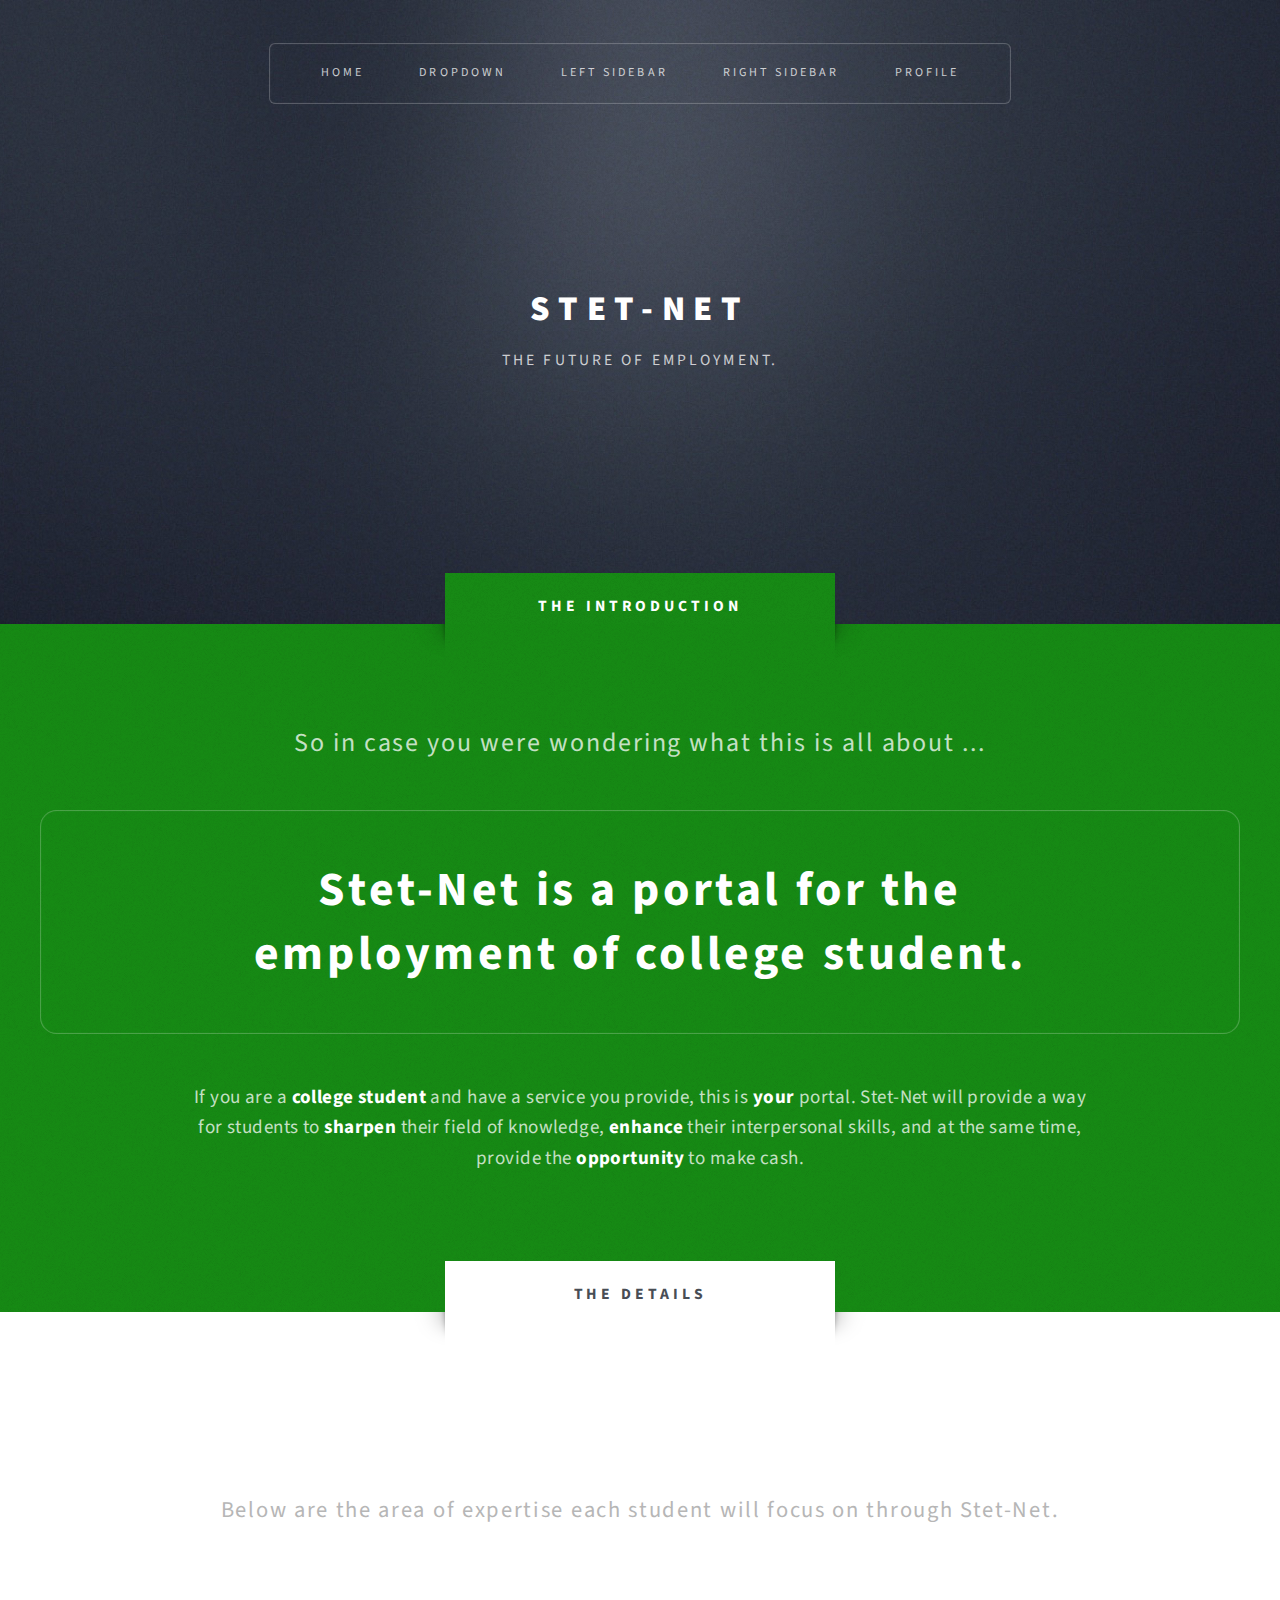
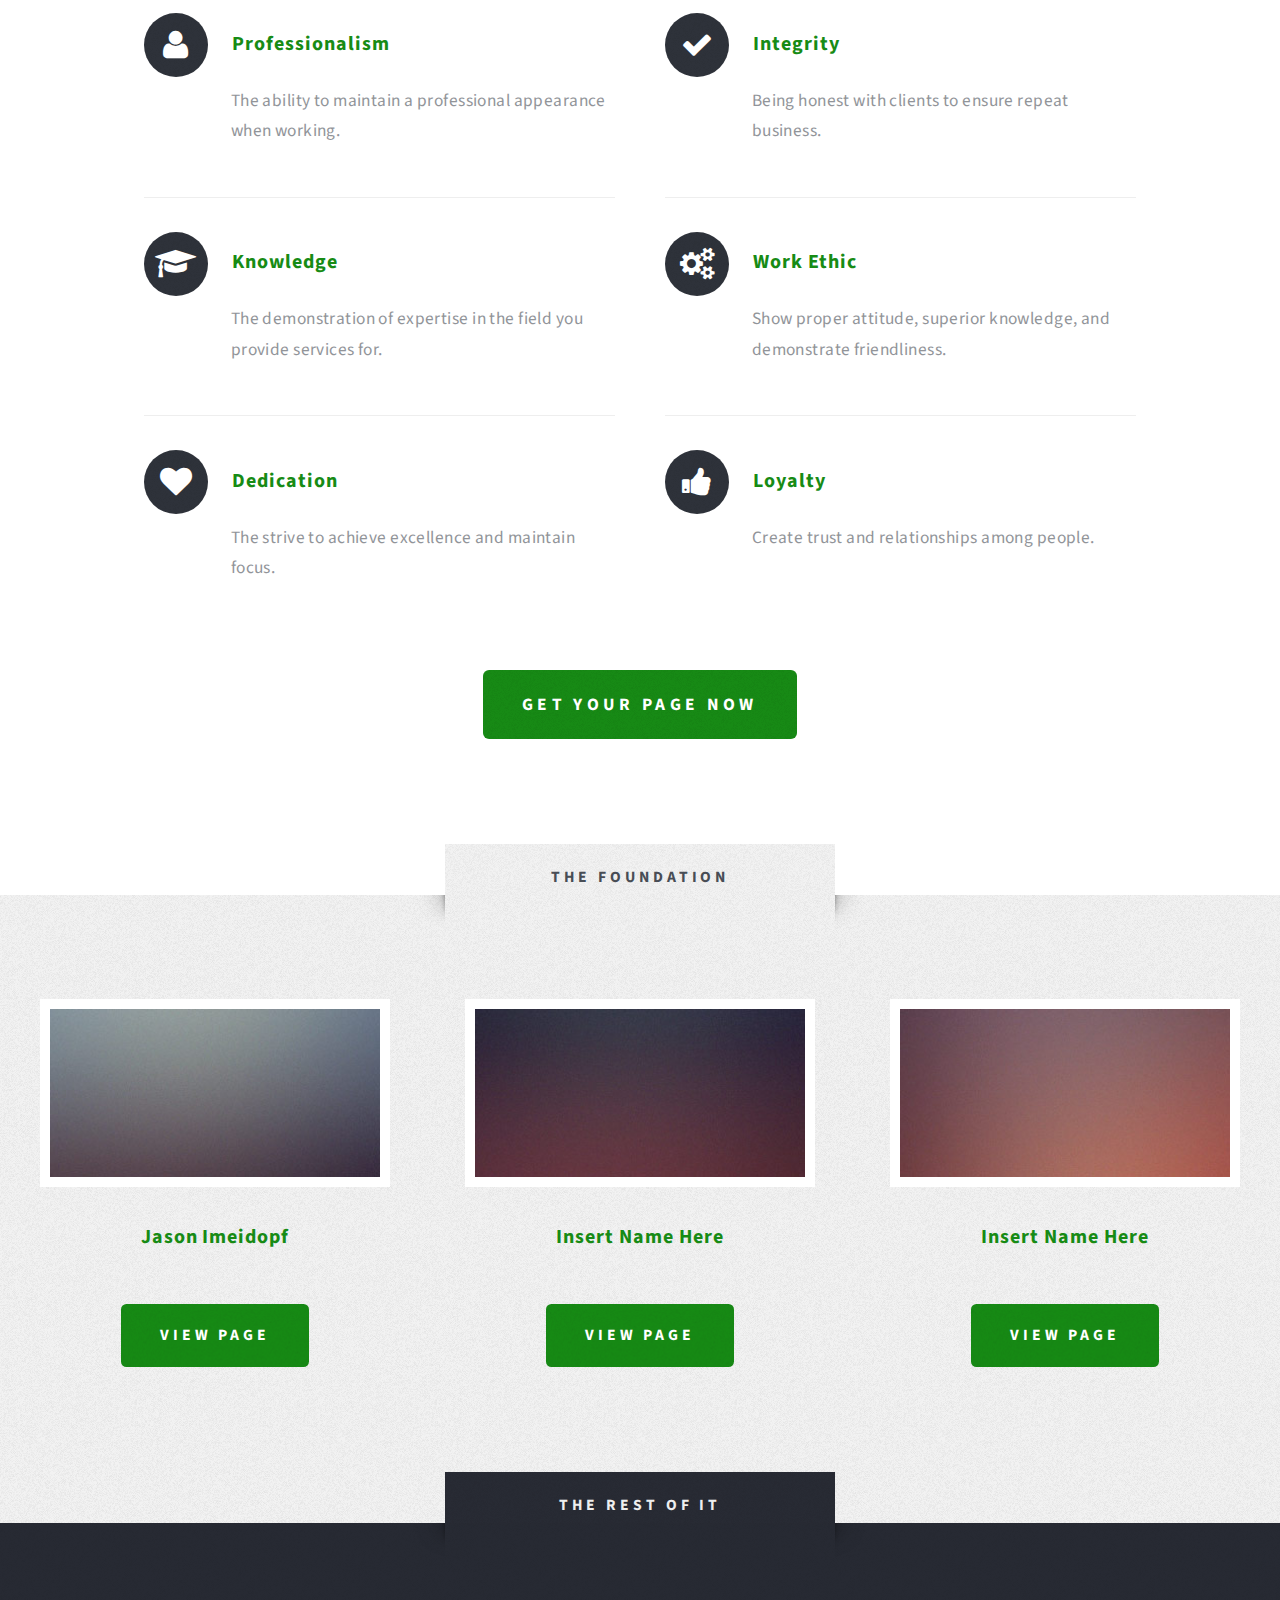
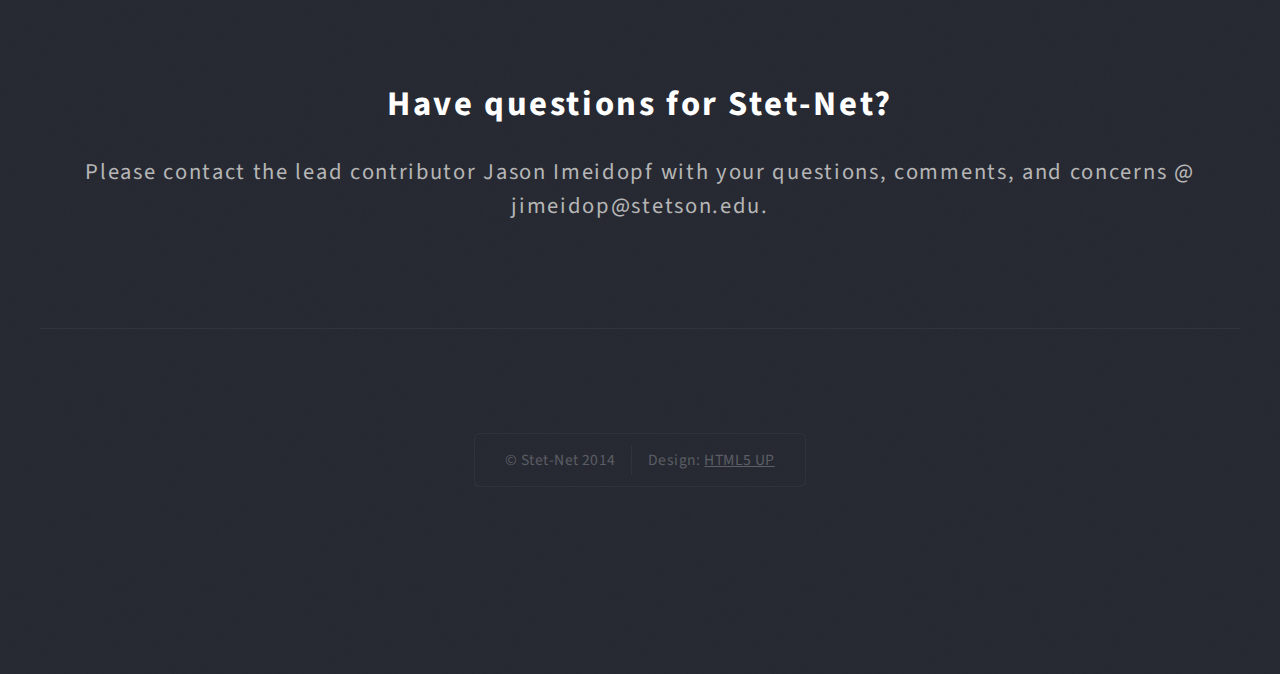
==== commit eee70b90: "Updated Code" ====
--- a/index.html
+++ b/index.html
@@ -2,6 +2,8 @@
 <html>
 	<head>
 		<title>Stet-Net</title>
+		<link rel="apple-touch-icon-precomposed" href="images/apple-touch-icon-precomposed.png" />
+		<link rel="icon" type="image/png" href="images/favicon.png">
 		<meta http-equiv="content-type" content="text/html; charset=utf-8" />
 		<meta name="description" content="" />
 		<meta name="keywords" content="" />
@@ -55,7 +57,7 @@
 								</li>
 								<li><a href="#">Left Sidebar</a></li>
 								<li><a href="#">Right Sidebar</a></li>
-								<li><a href="#">No Sidebar</a></li>
+								<li><a href="profile.html">Profile</a></li>
 							</ul>
 						</nav>
 
--- a/css/style.css
+++ b/css/style.css
@@ -282,7 +282,7 @@
 			
 			header.style1 p
 			{
-				color: #b1b4b9;
+				color: #B6B6B6;
 			}
 
 	/* Image */
@@ -359,7 +359,7 @@
 			input[type="reset"].style1,
 			.button.style1
 			{
-				background: #e97770 url('images/overlay.png');
+				background: #178B15 url('images/overlay.png');
 				color: #fff;
 			}
 
@@ -502,7 +502,7 @@
 
 			.feature-list h3
 			{
-				color: #e97770 !important;
+				color: #178B15 !important;
 			}
 			
 				.feature-list h3:before
@@ -589,14 +589,14 @@
 
 		.wrapper.style1
 		{
-			background: #e97770 url('images/overlay.png');
+			background: #178B15 url('images/overlay.png');
 			color: #eee;
 			color: rgba(255,255,255,0.75);
 		}
 		
 			.wrapper.style1 .title
 			{
-				background: #e97770 url('images/overlay.png');
+				background: #178B15 url('images/overlay.png');
 				color: #fff;
 			}
 		
@@ -789,7 +789,7 @@
 		#logo p
 		{
 			color: #eee;
-			color: rgba(255,255,255,0.5);
+			color: rgba(255,255,255,0.75);
 			text-transform: uppercase;
 		}
 
@@ -838,7 +838,7 @@
 		
 			#highlights .highlight h3
 			{
-				color: #e97770;
+				color: #178B15;
 			}
 
 /*********************************************************************************/
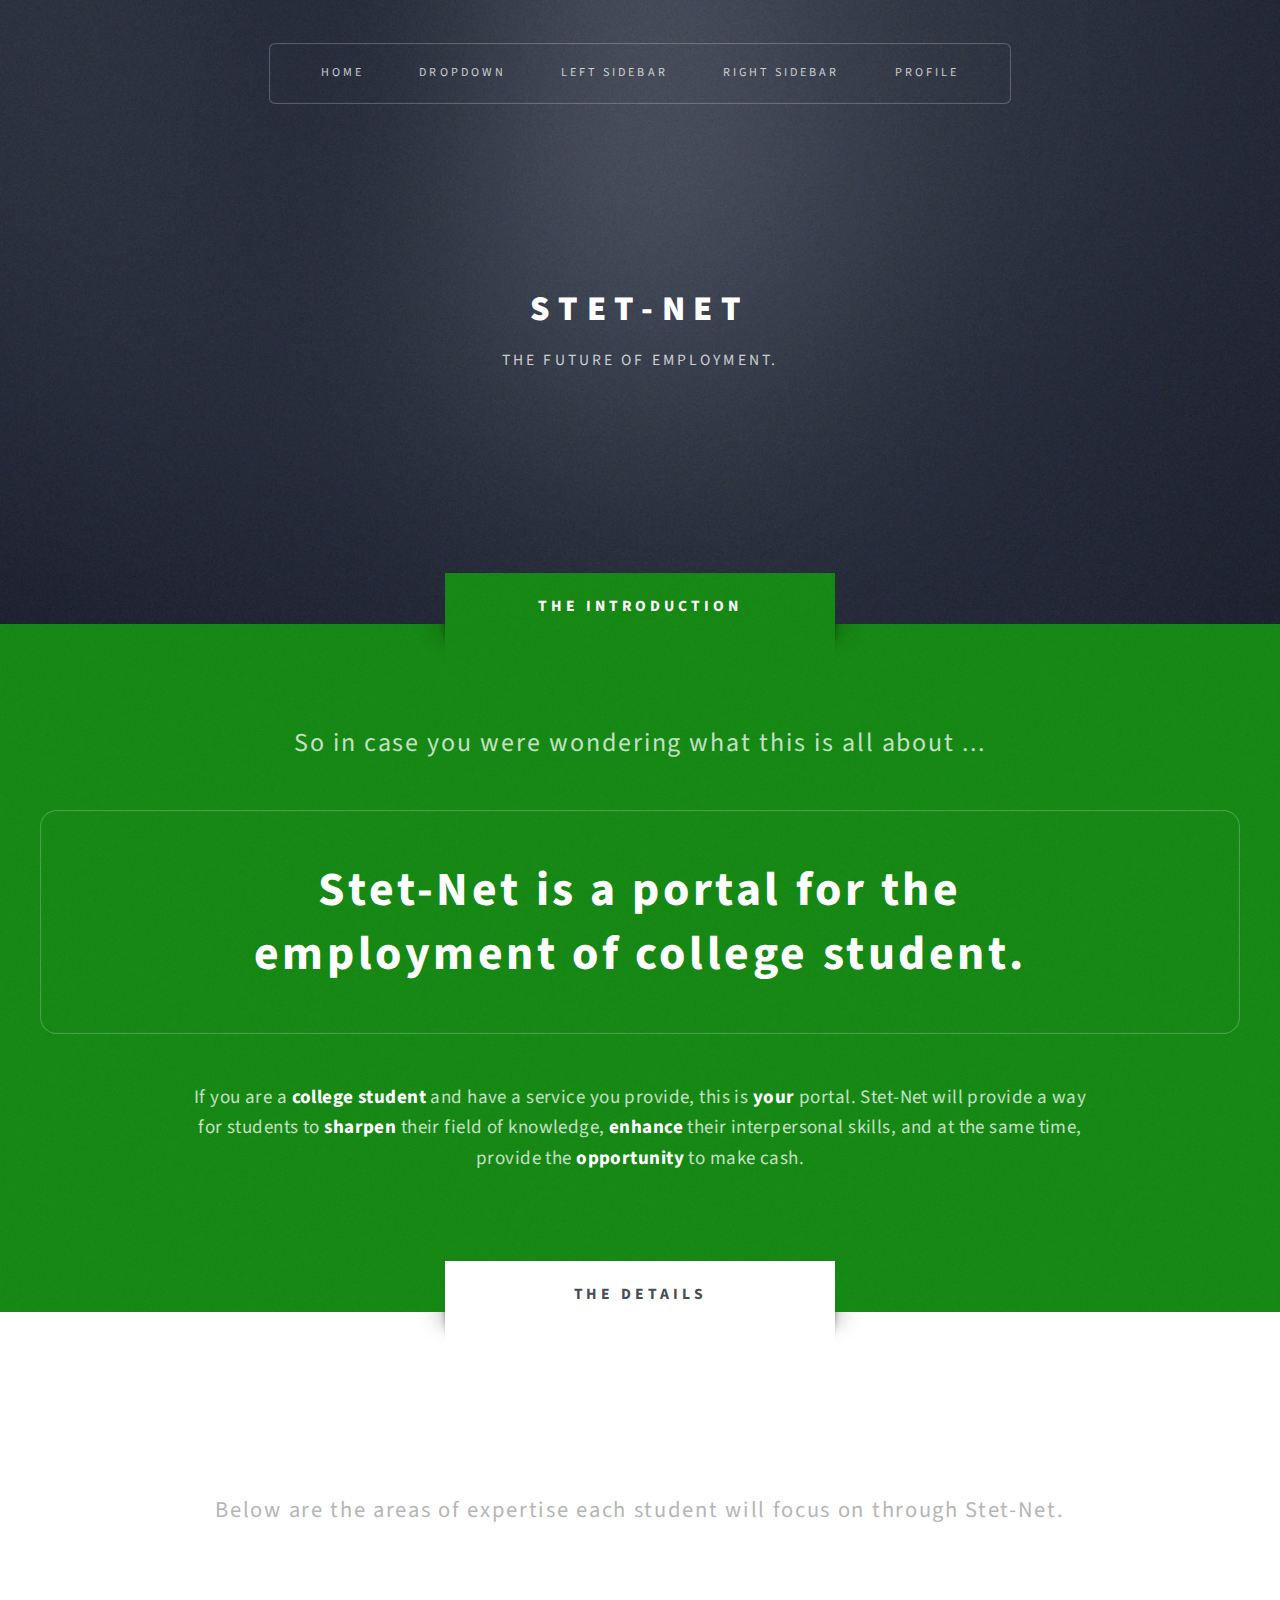
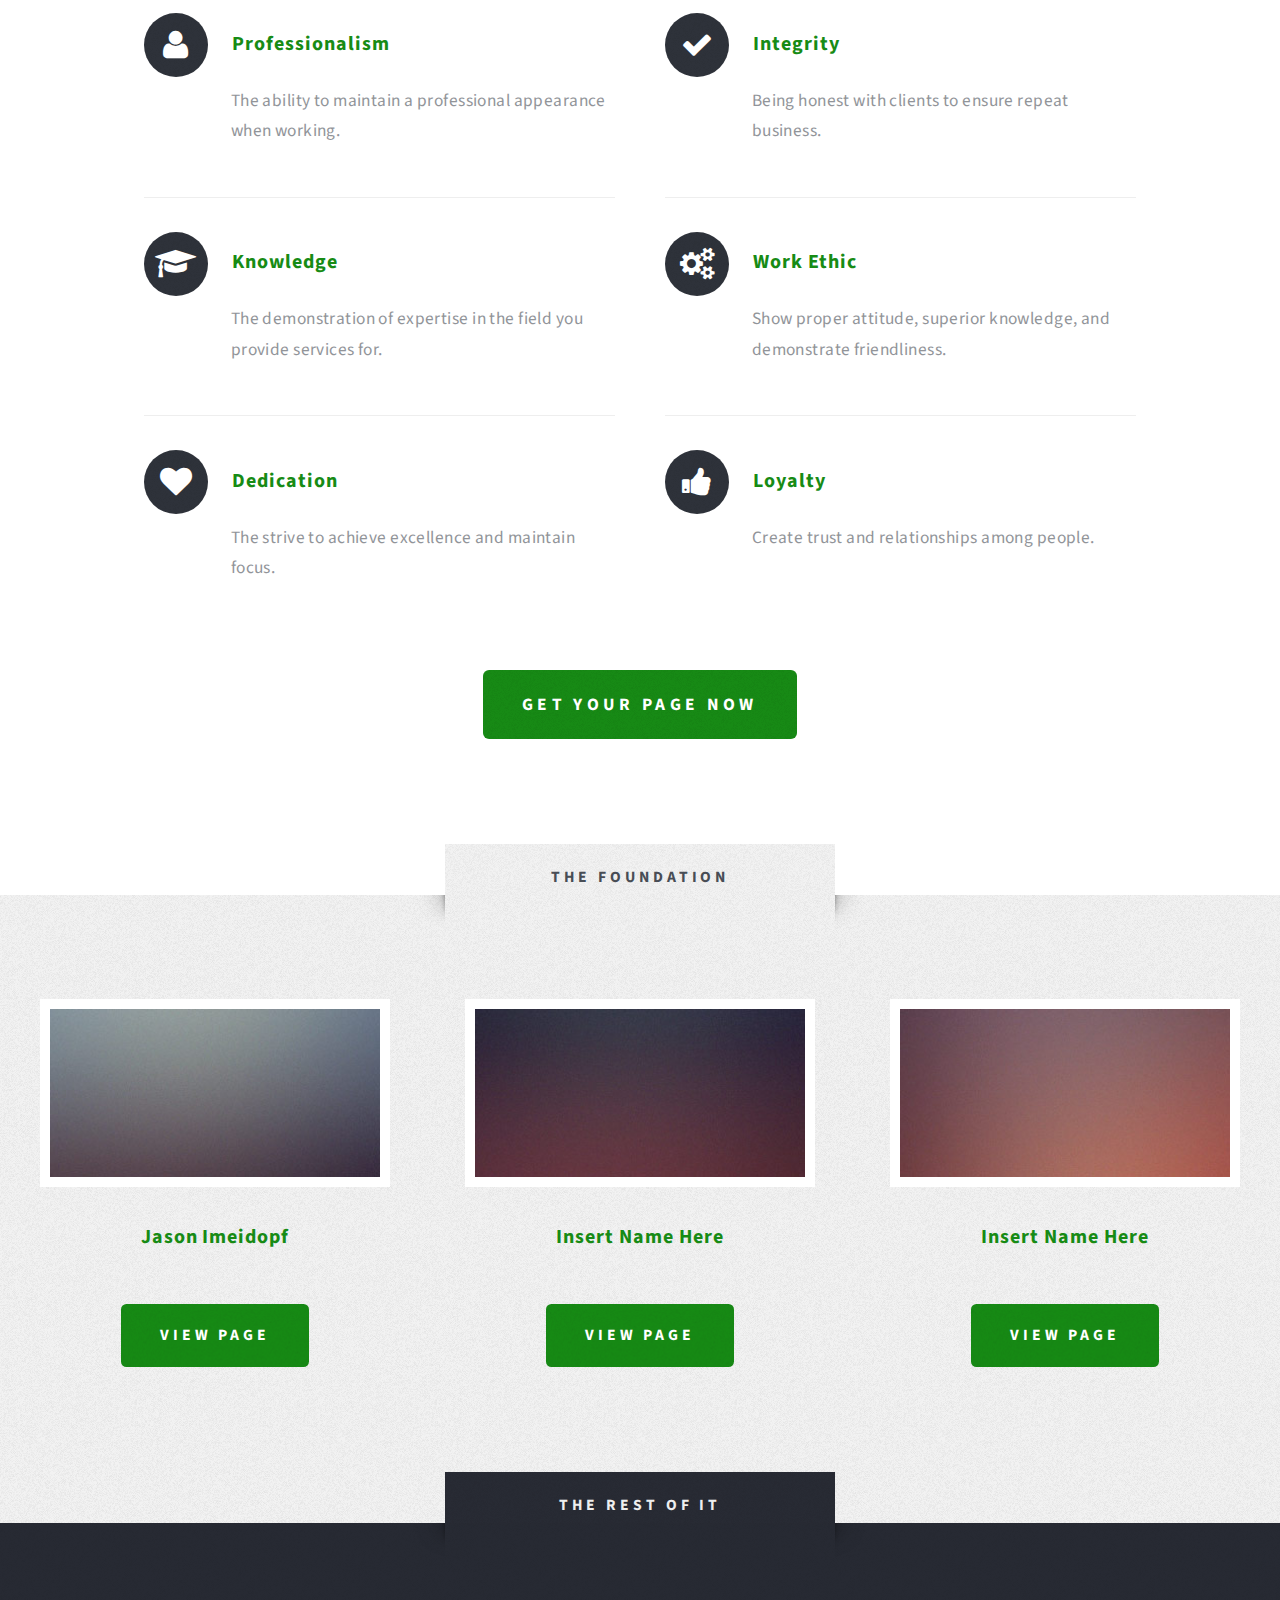
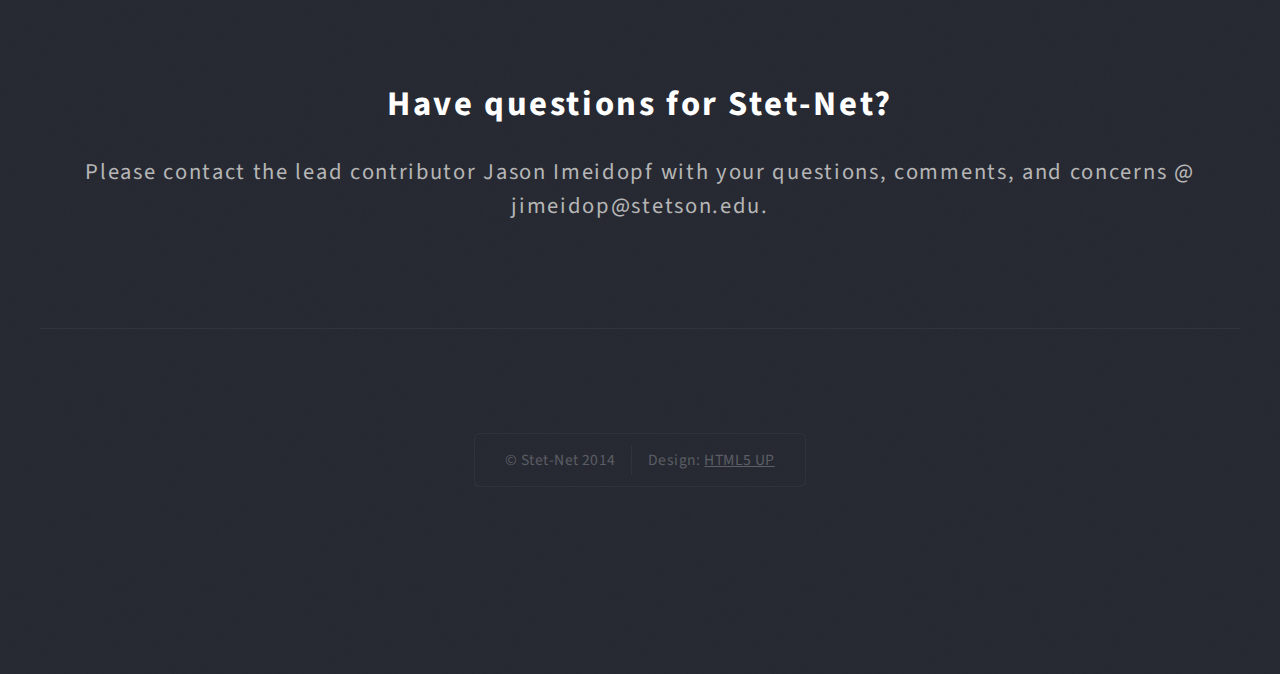
==== commit cc7282c9: "Fixed typos" ====
--- a/index.html
+++ b/index.html
@@ -85,7 +85,7 @@
 					<!-- Features -->
 						<section id="features">
 							<header class="style1">
-								<p>Below are the area of expertise each student will focus on through Stet-Net.</p>
+								<p>Below are the areas of expertise each student will focus on through Stet-Net.</p>
 							</header>
 							<div class="feature-list">
 								<div class="row">
